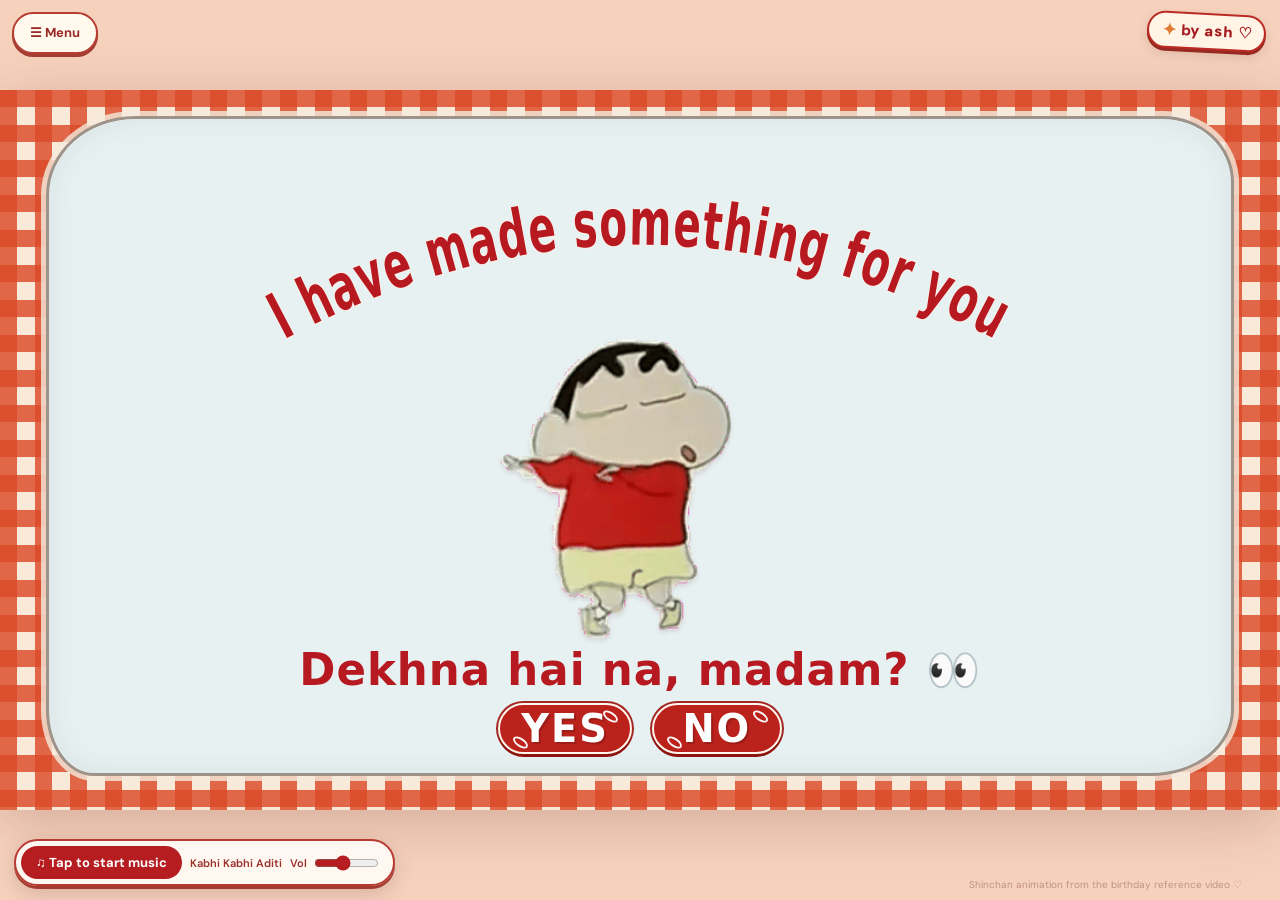
==== index.html @ bd32a4b4 "Make birthday wishes casual and bestie-focused; publish new utilities" ====
<!doctype html>
<html lang="en">
<head>
  <meta charset="utf-8" />
  <meta name="viewport" content="width=device-width, initial-scale=1" />
  <meta name="trishi-build" content="2026-11-26-v8-normal-bestie" />
  <meta name="theme-color" content="#c93d24" />
  <meta name="description" content="A tiny, very dramatic birthday surprise for Trishi!" />
  <title>For Trishi 💌 | A Birthday Surprise</title>
  <link rel="preconnect" href="https://fonts.googleapis.com">
  <link rel="preconnect" href="https://fonts.gstatic.com" crossorigin>
  <link href="https://fonts.googleapis.com/css2?family=Chewy&family=Caveat:wght@500;600;700&family=DM+Sans:wght@400;500;600;700&family=Great+Vibes&family=Playfair+Display:wght@400;500;600&display=swap" rel="stylesheet" />
  <link rel="stylesheet" href="style.css?v=8" />
  <script src="script.js?v=8" defer></script>
</head>
<body data-scene="welcome">

  <nav class="quick-nav" aria-label="Quick navigation">
    <button type="button" id="nav-toggle" aria-expanded="false" aria-controls="nav-options">☰ Menu</button>
    <div class="nav-options" id="nav-options" hidden>
      <button type="button" data-go="welcome">Start</button>
      <button type="button" data-go="gifts">Gifts</button>
      <button type="button" data-go="memories">Photos</button>
      <button type="button" data-go="letter">Note</button>
      <button type="button" data-go="final">Final wish</button>
    </div>
  </nav>
  <main class="stage" id="stage">
    <!-- WELCOME (0) -->
    <section class="scene is-active" id="welcome" aria-label="Birthday surprise welcome">
      <div class="paper default-paper">
        <svg class="arc-text welcome-arc" viewBox="0 0 1000 230" aria-label="I have made something for you" role="img">
          <defs><path id="welcome-path" d="M 92 203 Q 500 -38 908 203" /></defs>
          <text><textPath href="#welcome-path" startOffset="50%" text-anchor="middle" textLength="770" lengthAdjust="spacingAndGlyphs">I have made something for you</textPath></text>
        </svg>
        <img referrerpolicy="no-referrer" loading="eager" decoding="async" src="assets/shinchan_intro.gif" class="character intro-char" alt="Shinchan doing a silly dance" draggable="false" />
        <div class="bottom-question">
          <h2>Dekhna hai na, madam? 👀</h2>
          <div class="button-row"><button type="button" class="comic-button" data-go="excited">YES</button><button type="button" class="comic-button" data-go="angry">NO</button></div>
        </div>
      </div>
    </section>

    <!-- NO PAGE (1) -->
    <section class="scene" id="angry" aria-label="Silly wrong answer" hidden>
      <div class="paper default-paper">
        <svg class="arc-text angry-arc" viewBox="0 0 1000 220" aria-label="HOW DARE YOU!?" role="img">
          <defs><path id="angry-path" d="M 230 185 Q 500 -45 770 185" /></defs>
          <text><textPath href="#angry-path" startOffset="50%" text-anchor="middle" textLength="660" lengthAdjust="spacingAndGlyphs">HOW DARE YOU!?</textPath></text>
        </svg>
        <img referrerpolicy="no-referrer" loading="eager" decoding="async" src="assets/shinchan_angry.gif" class="character angry-char" alt="Shinchan reacting dramatically" draggable="false" />
        <div class="single-button"><button type="button" class="comic-button" data-go="welcome">TRY AGAIN</button></div>
      </div>
    </section>

    <!-- EXCITED PAGE (2) -->
    <section class="scene" id="excited" aria-label="Are you excited" hidden>
      <div class="paper default-paper">
        <svg class="arc-text excited-arc" viewBox="0 0 1000 220" aria-label="Are you really excited?" role="img">
          <defs><path id="excited-path" d="M 130 200 Q 500 -45 870 200" /></defs>
          <text><textPath href="#excited-path" startOffset="50%" text-anchor="middle" textLength="760" lengthAdjust="spacingAndGlyphs">Are you really excited?</textPath></text>
        </svg>
        <img referrerpolicy="no-referrer" loading="eager" decoding="async" src="assets/shinchan_excited.gif?v=4" class="character excited-char" alt="Shinchan looking up hopefully" draggable="false" />
        <div class="single-button double"><button type="button" class="comic-button" data-go="gifts">YES</button><button type="button" class="comic-button" data-go="gifts">YES</button></div>
      </div>
    </section>

    <!-- GIFTS HOME (3) -->
    <section class="scene" id="gifts" aria-label="Three birthday gifts" hidden>
      <div class="paper default-paper">
        <svg class="arc-text gift-arc" viewBox="0 0 1000 190" aria-label="Each gift has something for you" role="img">
          <defs><path id="gift-path" d="M 38 163 Q 500 -10 962 163" /></defs>
          <text><textPath href="#gift-path" startOffset="50%" text-anchor="middle" textLength="850" lengthAdjust="spacingAndGlyphs">Each gift has something for you.</textPath></text>
        </svg>
        <div class="gift-row">
          <button type="button" class="gift" data-go="birthday" aria-label="Open gift one, birthday card"><img src="assets/gift1.png" alt="Pink gift box with red bow"/><span class="gift-label">gift 1</span></button>
          <button type="button" class="gift" data-go="memories" aria-label="Open gift two, memories"><img src="assets/gift2.png" alt="Pink gift box with red bow"/><span class="gift-label">gift 2</span></button>
          <button type="button" class="gift" data-go="letter" aria-label="Open gift three, letter"><img src="assets/gift3.png" alt="Pink gift box with red bow"/><span class="gift-label">gift 3</span></button>
        </div>
        <div class="gift-caption">CHOOSE A GIFT</div>
        <button type="button" class="next-arrow gift-next" data-go="final" aria-label="See final wish">❯</button>
      </div>
    </section>

    <!-- GIFT ONE: GREETING CARD (4) -->
    <section class="scene accent-scene" id="birthday" aria-label="Personal birthday card" hidden>
      <div class="accent-corner"></div>
      <div class="paper accent-paper birthday-paper">
        <div class="birthday-content">
          <div class="birthday-copy">
            <div class="sparkle">✦ ✧</div>
            <p class="birthday-cap">HAPPY</p>
            <h1 class="birthday-script">Birthday</h1>
            <p class="birthday-wish">Happy birthday, Trishi! Wishing you good days, less stress and more things to look forward to. Cake ka photo bhejna. — Ash</p>
            <div class="ribbon" data-name>Trishi</div>
          </div>
          <div class="polaroid big-polaroid tilt-right"><div class="photo-fill"><img src="assets/birthday-photo.jpg" alt="Your birthday person's photo" onerror="this.style.display='none'"/><span>♡<small>TRISHI ♡</small></span></div><div class="polaroid-name">birthday girl ♡</div><i class="photo-clip" aria-hidden="true"></i></div>
          <img referrerpolicy="no-referrer" loading="eager" decoding="async" src="assets/shinchan_intro.gif" alt="" class="birthday-mini-char" />
        </div>
        <div class="shiny-stars" aria-hidden="true">✦</div>
        <button type="button" class="next-arrow card-next" data-go="cake" aria-label="Go to birthday cake">❯</button>
      </div>
    </section>

    <!-- GIFT ONE CONTINUED: CAKE (5) -->
    <section class="scene accent-scene" id="cake" aria-label="Make a birthday wish" hidden>
      <div class="accent-corner"></div>
      <div class="paper accent-paper cake-paper">
        <h1 class="cake-heading">MAKE A WISH</h1>
        <div class="scribble cake-left">cake ka<br/>share?</div>
        <div class="scribble cake-confetti" aria-hidden="true">❃ ∘ ∿ ⋆</div>
        <button type="button" class="cake-graphic" id="cake-click" aria-label="Blow out the birthday candles">
          <div class="candles" aria-hidden="true">
            <i class="candle"><b class="flame"></b></i><i class="candle"><b class="flame"></b></i><i class="candle"><b class="flame"></b></i><i class="candle"><b class="flame"></b></i><i class="candle"><b class="flame"></b></i><i class="candle"><b class="flame"></b></i><i class="candle"><b class="flame"></b></i>
          </div>
          <div class="tier top-tier"><div class="icing"></div><div class="cake-dots">• &nbsp; · &nbsp; • &nbsp; ·</div></div>
          <div class="tier bottom-tier"><div class="icing"></div><div class="cake-dots">· &nbsp; • &nbsp; · &nbsp; • &nbsp; ·</div></div>
        </button>
        <div class="balloons" aria-hidden="true"><span>♥</span><span>♥</span></div>
        <img referrerpolicy="no-referrer" loading="eager" decoding="async" class="cake-shinchan" src="assets/shinchan_excited.gif?v=4" alt="" />
        <div class="cake-tip" id="cake-tip">CLICK ME ♡</div>
        <p class="wish-status" id="wish-status" aria-live="polite">Cake pe tap karke wish maang, jaldi jaldi! 🎂</p>
        <button type="button" class="nav-back" data-go="gifts">‹ BACK TO GIFTS</button>
      </div>
    </section>

    <!-- GIFT TWO: MEMORIES (6) -->
    <section class="scene memories-scene" id="memories" aria-label="Birthday memories gallery" hidden>
      <div class="memories-paper">
        <h1 class="memories-title" aria-label="Memories"><span>m</span><span>E</span><span>m</span><span>O</span><span>r</span><span>i</span><span>E</span><span>S</span></h1>
        <p class="memory-hint">Tap a photo to enlarge</p><div class="memory-string" aria-hidden="true"></div>
        <div class="memory-gallery">
          <div class="memory-card m1"><i class="peg"></i><div class="memory-photo p1"><img src="assets/memory1.jpg" onerror="this.style.display='none'" alt="Your memory photo 1"/><span>our first<br/>memory ♡</span></div><small>the beginning ✿</small></div>
          <div class="memory-card m2"><i class="peg"></i><div class="memory-photo p2"><img src="assets/memory2.jpg" onerror="this.style.display='none'" alt="Your memory photo 2"/><span>bestie<br/>energy ✨</span></div><small>always laughing</small></div>
          <div class="memory-card m3"><i class="peg"></i><div class="memory-photo p3"><img src="assets/memory3.jpg" onerror="this.style.display='none'" alt="Your memory photo 3"/><span>iconic<br/>moments ⭐</span></div><small>our silly era</small></div>
          <div class="memory-card m4"><i class="peg"></i><div class="memory-photo p4"><img src="assets/memory5.jpg" onerror="this.style.display='none'" alt="Your memory photo 4"/><span>favourite<br/>days 💗</span></div><small>more of these!</small></div>
          <div class="memory-card m5"><i class="peg"></i><div class="memory-photo p5"><img src="assets/memory6.jpg" onerror="this.style.display='none'" alt="Your memory photo 5"/><span>love this<br/>memory ♡</span></div><small>forever-ish</small></div>
        </div>
        <div class="memory-pager" aria-label="Memories photo pages"><button type="button" id="mem-prev" aria-label="Previous memories">‹</button><span id="mem-page" aria-live="polite">1 / 2</span><button type="button" id="mem-next" aria-label="More memories">›</button><button type="button" id="mem-random" aria-label="View a random memory" title="Random memory">Random</button></div>
        <div class="ribbon-bow bow-left" aria-hidden="true">✻</div><div class="ribbon-bow bow-right" aria-hidden="true">✻</div>
        <button type="button" class="memory-back nav-back" data-go="gifts">‹ BACK TO GIFTS</button>
      </div>
    </section>

    <!-- GIFT THREE: LETTER (7) -->
    <section class="scene letter-scene" id="letter" aria-label="A special birthday letter" hidden>
      <div class="letter-sheet">
        <div class="letter-binding" aria-hidden="true"></div>
        <h1 class="letter-script">A note from Ash</h1>
        <p class="scroll-nudge">Haan, letter thoda lamba hai. Scroll ↓</p><div class="letter-progress" id="letter-progress" role="progressbar" aria-label="Letter reading progress" aria-valuemin="0" aria-valuemax="100" aria-valuenow="0"><span id="letter-progress-fill"></span></div><button type="button" class="copy-letter" id="copy-letter">Copy note</button>
        <div class="heart-stamp" aria-hidden="true">❤</div>
        <div class="letter-scroll">
          <h2>Dear Trishi (chudail Yeon),</h2>
          <div class="letter-body" id="personal-letter">
            <p>Happy birthday, Trishi! Haan, chudail Yeon bhi chalega. Socha simple message bhej dun, but phir idea aaya ki website bana dete hain. Ab bana hi di hai, toh thoda appreciation toh banta hai.</p>
            <p>First of all, I hope tera birthday achha jaaye. Good food, achhe log, favourite music, aur aaram se din enjoy kar. Kuch extraordinary karna zaroori nahi. Jo tujhe accha lage, wahi kar.</p>
            <p>Purani photos select karte waqt ek baat notice hui: bachpan mein kitni seedhi lag rahi thi. Ab personality mein updates kaafi aa gaye hain. Yeon version 2.0 has entered the chat.</p>
            <p>Har photo alag phase ki hai. Kahi school uniform, kahi serious expression, kahi proper attitude. Kuch photos dekhke hasi aayi, aur kuch dekhke bas laga ki time kitni jaldi nikal gaya.</p>
            <p>Waise ek ordinary birthday wish ke liye HTML, CSS aur JavaScript use karna thoda extra hai. Mujhe pata hai. But ye fun project bhi tha aur tere liye kuch different karna tha. Ab bugs pakad kar meri class mat lena.</p>
            <p>Apni dosti ki funny baat ye hai ki kabhi kisi normal topic pe shuru hoti hai aur do minute mein pata nahi kahan pahunch jaati hai. Sometimes random jokes, sometimes actual discussions, sometimes complete nonsense.</p>
            <p>Best part? Har baar perfect conversation karne ki zaroorat nahi. Memes bhej do, kuch ajeeb sa observation share kar do, ya bas thodi bakbak. Dosti mein ye sab normal hona chahiye.</p>
            <p>Haan tu kabhi kabhi annoying ho sakti hai. Official review hai ye. But tu funny bhi hai, direct bhi, aur achhi friend bhi. Bas birthday ke naam pe ego ko zyada mat badha lena.</p>
            <p>Seriously though, I hope iss year jo bhi plans hain tere, unmein progress mile. Ho sakta hai sab kuch exactly plan ke according na chale, but I hope tu achhi opportunities pakde aur apna pace maintain kare.</p>
            <p>Achhe log milen, interesting experiences hon, aur aise moments bhi aayen jahan bina kisi pressure ke just enjoy kar sake. Boring days bhi life ka part hain, unmein kuch galat nahi.</p>
            <p>Kabhi things hectic ho jaayein toh break lena. Humesha sab kuch sorted rakhna possible nahi hota. Jo important hai uske liye time nikaal, aur baaki sab mein thoda chill.</p>
            <p>Ab roast section. Ye letter itna lamba ho gaya hai ki mujhe khud samajh nahi aa raha ye birthday wish hai ya college assignment. Agar end tak pahunch gayi toh congratulations, patience level unlocked.</p>
            <p>Shinchan ne bhi kaafi mehnat ki hai. Banda har screen pe reactions de raha hai. Usko imaginary cake ka ek slice milna chahiye. Website ke team members ki respect karo.</p>
            <p>Three gifts rakhe hain: birthday card, photos, aur ye letter. Koi dramatic confession ya filmy twist nahi. Bas ek bestie ka thoda over-engineered birthday surprise.</p>
            <p>Toh happy birthday again. I hope this year better ho, and you get more reasons to laugh. Apne plans enjoy kar, achha cake kha, aur gallery ke photos pe complain mat karna.</p>
            <p>Aur haan, is website ko rate karna. Agar sirf 'nice' bolke chali gayi toh main samajh jaungi ki tujhe coding effort ka appreciation course karna padega. — Ash</p>
            <p class="closing-joke">bass bakwas lika hai kuch bhi lik diya.</p>
          </div>
        </div>
        <img referrerpolicy="no-referrer" loading="eager" decoding="async" class="letter-shinchan" src="assets/shinchan_intro.gif" alt="" />
        <button type="button" class="next-arrow letter-next" data-go="gifts" aria-label="Back to the presents">❯</button>
      </div>
    </section>

    <!-- FINAL PAGE (8) -->
    <section class="scene accent-scene" id="final" aria-label="Final birthday wish" hidden>
      <div class="accent-corner"></div>
      <div class="paper accent-paper final-paper">
        <div class="final-message">Happy birthday, Trishi!<br>More good days, less stress,<br>aur achhi memories.<br><span class="final-signoff">— Ash</span></div>
        <img referrerpolicy="no-referrer" loading="eager" decoding="async" src="assets/shinchan_angry.gif" alt="Shinchan celebrating" class="final-shinchan" />
        <button type="button" class="replay-link" data-go="welcome">↻ SEE IT AGAIN</button>
      </div>
    </section>

  </main>
  <div class="gif-credit" aria-hidden="true">Shinchan animation from the birthday reference video ♡</div>
  <div class="confetti-container" id="confetti" aria-hidden="true"></div>
  <p class="rotate-tip" id="rotate-tip">↻ Rotate your phone for the closest look to the video.</p>


  <div id="memory-zoom" class="memory-zoom" role="dialog" aria-modal="true" aria-label="Enlarged memory photo" hidden>
    <button type="button" id="zoom-close" class="zoom-close" aria-label="Close photo">×</button>
    <button type="button" id="zoom-prev" class="zoom-arrow" aria-label="Previous photo">‹</button>
    <figure class="zoom-figure"><img id="zoom-image" src="" alt="Memory photo" /><figcaption id="zoom-caption"></figcaption></figure>
    <button type="button" id="zoom-next" class="zoom-arrow" aria-label="Next photo">›</button>
  </div>
  <div class="song-player" role="group" aria-label="Birthday background music">
    <button type="button" id="music-button" aria-label="Play birthday song" aria-pressed="false">♫ <span id="music-label">Play song</span></button>
    <span class="song-player-tip">Kabhi Kabhi Aditi</span><label class="volume-wrap" for="volume-slider">Vol <input type="range" id="volume-slider" min="0" max="100" value="44" aria-label="Music volume"></label>
  </div>
  <audio id="birthday-audio" autoplay loop preload="auto"><source src="Lyrical_Kabhi_Kabhi_Aditi_Zindagi_Jaane_Tu_Ya_Jaane_Na_A_R_Ra.m4a" type="audio/mp4"></audio>
<div class="ash-signature" role="note" aria-label="Made by Ash"><span class="ash-signature-star">✦</span> by <strong>ash</strong> ♡</div>
</body>
</html>
---- style.css ----
:root{
 --red:#b61920;--red-dark:#751015;--tomato:#de4c22;--cream:#eef5f5;
 --paper:#e8f1f2;--peach:#fcf3e9;--gingham:#df6844;--ink:#583d33;
 --comic:'Chewy','Trebuchet MS',system-ui,sans-serif;
 --body:'DM Sans',Arial,sans-serif;
}
*{box-sizing:border-box}html{height:100%}body{margin:0;min-height:100%;background:#f6d2bd;font-family:var(--body);color:var(--red-dark);display:flex;align-items:center;justify-content:center;overflow-x:hidden}button{font:inherit;cursor:pointer;-webkit-tap-highlight-color:transparent}button:focus-visible{outline:4px solid #f1ac17;outline-offset:4px}
.stage{width:min(1300px,100vw,177.77vh);height:min(731px,100vh,56.25vw);min-height:280px;position:relative;overflow:hidden;background:#f5eee4;box-shadow:0 12px 55px rgba(77,15,11,.2)}
.scene{position:absolute;inset:0;display:none;overflow:hidden;background-color:#f9e9d8;background-image:linear-gradient(90deg,rgba(219,74,40,.82) 50%,transparent 50%),linear-gradient(rgba(219,74,40,.82) 50%,transparent 50%);background-size:35px 35px;opacity:0}
.scene.is-active{display:block;opacity:1;animation:page-reveal .42s ease-out both}.scene[hidden]{display:none!important}
.paper{position:absolute;background:var(--paper);border:3px solid #9e938a;box-shadow:0 0 0 5px rgba(244,236,222,.8);inset:3.6% 3.6% 4.7%;border-radius:7.5% 6% 7% 4% / 12% 10% 10% 10%;overflow:hidden}
.default-paper:before{content:"";position:absolute;inset:0;border-radius:inherit;box-shadow:inset 0 0 30px rgba(70,70,60,.08);pointer-events:none}
.arc-text{position:absolute;left:6%;width:88%;height:34%;overflow:visible;z-index:2}.arc-text text{font-family:var(--comic);font-size:67px;letter-spacing:2px;fill:var(--red);stroke:#fff1e7;stroke-width:2px;paint-order:stroke fill}
.welcome-arc{top:7%;}.angry-arc{top:7%}.angry-arc text{font-size:91px}.excited-arc{top:7%}.excited-arc text{font-size:75px}.gift-arc{top:7%}.gift-arc text{font-size:60px}
.character{position:absolute;object-fit:contain;user-select:none;pointer-events:none;transform-origin:50% 70%;filter:drop-shadow(0 2px 0 rgba(50,20,10,.11))}.intro-char{height:50%;max-width:34%;left:50%;top:33%;transform:translateX(-50%);animation:intro-dance 1.7s ease-in-out infinite}.angry-char{height:51%;left:50%;top:32%;transform:translateX(-50%);animation:angry-jump .75s ease-in-out infinite}.excited-char{height:55%;left:50%;top:30%;transform:translateX(-50%);animation:excited-nod 1.8s ease-in-out infinite}
.bottom-question{position:absolute;left:0;width:100%;bottom:2.9%;text-align:center;z-index:3}.bottom-question h2{font:clamp(20px,3.4vw,53px)/1 var(--comic);letter-spacing:1px;color:var(--red);margin:0 0 10px}.button-row,.single-button{display:flex;align-items:center;justify-content:center;gap:20px}.single-button{position:absolute;bottom:5%;left:0;width:100%;z-index:3}.comic-button{position:relative;border:2px solid #fff7ed;border-radius:50px;background:#ba221b;box-shadow:0 3px 0 #8d130f,0 0 0 2px #a32824;color:white;min-width:130px;padding:5px 21px 4px;font:clamp(22px,3vw,47px)/1 var(--comic);letter-spacing:2px;text-shadow:2px 2px rgba(105,19,20,.35);transition:transform .16s,filter .16s}.comic-button:before,.comic-button:after{content:"";position:absolute;width:13px;height:5px;border:2px solid white;border-radius:60%;transform:rotate(34deg);opacity:.95}.comic-button:before{top:7px;right:11px}.comic-button:after{bottom:5px;left:12px}.comic-button:hover{transform:translateY(-5px) rotate(-2deg);filter:brightness(1.07)}.comic-button:active{transform:scale(.97)}
.gift-row{display:flex;justify-content:center;align-items:center;gap:3%;position:absolute;top:33%;left:7%;width:86%;height:48%}.gift{background:transparent;border:0;position:relative;padding:0;width:28%;height:100%;display:flex;align-items:center;justify-content:center;transition:transform .22s;animation:gift-enter .7s both}.gift:nth-child(2){animation-delay:.15s}.gift:nth-child(3){animation-delay:.3s}.gift img{width:100%;height:95%;object-fit:contain;filter:drop-shadow(0 12px 8px rgba(70,20,20,.1))}.gift:hover{transform:translateY(-19px) rotate(-4deg) scale(1.08)}.gift:active{transform:scale(.93)}.gift-label{position:absolute;bottom:2px;background:rgba(255,255,255,.85);color:var(--red);border-radius:50px;font-size:13px;letter-spacing:1px;padding:3px 9px;opacity:0;transition:opacity .2s}.gift:hover .gift-label,.gift:focus-visible .gift-label{opacity:1}.gift-caption{position:absolute;left:6%;bottom:4%;font:clamp(25px,4.5vw,73px)/1.1 var(--comic);letter-spacing:1px;color:var(--red);text-transform:uppercase}.next-arrow{border:0;background:transparent;font:clamp(32px,5vw,85px)/1 var(--comic);color:var(--red-dark);position:absolute;transition:transform .2s,color .2s;z-index:9}.next-arrow:hover{transform:translateX(8px);color:var(--tomato)}.gift-next{right:2%;top:48%}
.accent-scene{background-color:#f7ebdf}.accent-corner{position:absolute;background:var(--tomato);top:-5%;left:-3%;width:31%;height:52%;border-bottom-right-radius:60%;z-index:1;box-shadow:7px 7px 0 #f6ede1,10px 10px 0 #b95e43}.accent-paper{inset:2.7% 3.7% 5%;border:2px solid #9e9d93;border-radius:8% 5% 8% 5%/14% 9% 12% 10%;background:#e9f1f1}.birthday-content{position:absolute;inset:0;display:flex;align-items:center;padding:6% 5% 5%;gap:3%}.birthday-copy{width:56%;align-self:center;padding-left:4%;position:relative;z-index:2}.birthday-cap{font-family:'Playfair Display',Georgia,serif;font-size:clamp(23px,3.3vw,49px);letter-spacing:-1px;color:#853b22;margin:0}.birthday-script{font:clamp(55px,7vw,118px)/.88 'Great Vibes','Caveat',cursive;color:#a13721;margin:0 0 20px}.birthday-wish{font-size:clamp(13px,1.55vw,24px);line-height:1.25;color:#6b6259;max-width:480px;margin:8px 0}.sparkle{position:absolute;color:#a43422;font-size:30px;left:29%;top:-15%}.ribbon{display:inline-block;background:#ad271a;color:#fff7e9;padding:6px 35px;min-width:190px;text-align:center;font:clamp(18px,2vw,30px)/1 'Playfair Display',serif;margin-top:22px;position:relative}.ribbon:before,.ribbon:after{content:"";position:absolute;top:8px;border:16px solid #a2291d;z-index:-1}.ribbon:before{right:90%;border-left-color:transparent}.ribbon:after{left:90%;border-right-color:transparent}
.polaroid{background:#a32619;padding:10px 10px 45px;box-shadow:0 9px 16px rgba(40,30,20,.27);border:2px solid #a13c29;position:relative}.big-polaroid{width:32%;height:69%;margin-left:auto;margin-right:2%;align-self:center}.photo-fill{height:100%;display:grid;place-items:center;overflow:hidden;background:linear-gradient(135deg,#db9e90,#eecc9f 56%,#e9a9a1);position:relative;border:3px solid #8f3829}.photo-fill:before{content:"";width:85%;height:90%;position:absolute;border:2px dashed rgba(255,255,255,.55);border-radius:50%;transform:rotate(-15deg)}.photo-fill img,.memory-photo img{position:absolute;inset:0;width:100%;height:100%;object-fit:cover;z-index:2}.photo-fill span{font:clamp(60px,8vw,130px)/1 'Caveat',cursive;color:#f9f0e5;text-align:center}.photo-fill small{display:block;font:10px var(--body);letter-spacing:1px;color:#fff}.polaroid-name{text-align:center;color:#f9ded2;font:19px 'Caveat',cursive}.tilt-right{transform:rotate(4deg)}.photo-clip{width:21px;height:57px;border:4px solid #ddd1b7;border-radius:11px;position:absolute;right:10px;top:-19px;transform:rotate(15deg)}.birthday-mini-char{position:absolute;width:13%;right:1%;bottom:3%;transform:rotate(-8deg)}.shiny-stars{position:absolute;bottom:3%;left:3%;color:var(--tomato);font-size:78px;animation:sparkle 2s infinite}.card-next{right:2%;bottom:4%;font-size:52px}
.cake-paper{background:#e8f0f1}.cake-heading{position:absolute;left:0;top:5%;width:100%;margin:0;text-align:center;font:clamp(35px,6vw,91px)/1.05 var(--comic);letter-spacing:2px;color:var(--red);transform:rotate(-3deg)}.cake-graphic{background:transparent;border:0;position:absolute;bottom:-16%;left:50%;transform:translateX(-50%);width:53%;height:80%;padding:0;display:flex;align-items:center;flex-direction:column;justify-content:flex-end;filter:drop-shadow(0 9px 1px rgba(130,53,27,.1))}.tier{position:relative;display:flex;flex-direction:column;justify-content:flex-start;border:4px solid #9b5c28;border-bottom:0;background:repeating-linear-gradient(90deg,#c34e30 0 16px,#edb877 18px 54px,#c34e30 57px 60px);border-radius:23px 23px 12px 12px}.top-tier{width:58%;height:30%;z-index:2;margin-bottom:-2px}.bottom-tier{width:91%;height:38%;z-index:1}.icing{position:absolute;top:-3%;left:0;width:100%;height:70%;background:#f7e8ce;border-radius:29px 29px 30% 30%/20% 20% 90% 85%;box-shadow:0 4px 0 #9a5324,inset 0 -7px 0 #eee0c8}.icing:after{content:"";position:absolute;left:4%;right:5%;bottom:-18%;height:45%;background:radial-gradient(ellipse at 50% 0,#f7e8ce 67%,transparent 68%);background-size:50px 100%;filter:drop-shadow(0 3px 0 #a04b25)}.cake-dots{position:absolute;top:52%;width:100%;text-align:center;color:#a74d1d;font:31px 'Chewy';z-index:2}.candles{position:absolute;bottom:67%;height:30%;width:60%;display:flex;align-items:end;justify-content:space-evenly;z-index:4}.candle{position:relative;display:block;height:74%;width:6%;max-width:22px;min-width:9px;background:repeating-linear-gradient(90deg,#a51b28 0 36%,#d84e39 36% 65%,#ad2130 65% 100%);border:1px solid #7f2e25;border-radius:3px}.flame{position:absolute;left:50%;bottom:99%;transform:translateX(-50%);width:12px;height:22px;border-radius:80% 20% 65% 35%;background:#ffc537;box-shadow:0 0 11px #f9b928;animation:flame 0.6s ease-in-out infinite alternate}.candle:nth-child(2n) .flame{animation-delay:.19s}.cake-graphic.blown .flame{opacity:0;animation:none;transition:opacity .45s}.cake-graphic.blown .candle{animation:candle-wobble .55s}.cake-graphic:hover:not(.blown){filter:drop-shadow(0 0 13px #e6b45d)}.scribble{position:absolute;font-family:'Caveat',cursive;color:#a74c4a;transform:rotate(-24deg);z-index:3}.cake-left{top:54%;left:8%;font-size:clamp(18px,2.9vw,46px);line-height:.8;text-align:center}.cake-confetti{left:4%;bottom:10%;font-size:clamp(24px,4vw,60px);color:#e19b91}.balloons{position:absolute;right:8%;top:51%;transform:rotate(-13deg);display:flex;gap:0;z-index:3}.balloons span{font-size:clamp(36px,5vw,76px);color:#d4719d;text-shadow:2px 3px #5d879d;position:relative}.balloons span:first-child{color:#6db7d7;margin-right:-9px;margin-top:10px}.balloons:after{content:"";position:absolute;left:55%;top:80%;width:2px;height:94px;background:#676767;transform:rotate(7deg)}.cake-shinchan{position:absolute;right:0;bottom:4%;width:14%;filter:drop-shadow(0 2px #a1472c)}.cake-tip{position:absolute;right:1.3%;top:42%;background:#efd6cf;border:2px solid #c69d94;border-radius:50%;height:70px;width:70px;display:grid;place-items:center;text-align:center;font:14px var(--comic);color:#5e4648}.wish-status{position:absolute;left:30%;bottom:3%;width:50%;margin:0;text-align:center;font:clamp(13px,1.5vw,23px) 'Caveat',cursive;color:var(--red);z-index:6}.nav-back{position:absolute;left:2%;bottom:2%;border:0;background:rgba(255,255,255,.7);padding:8px 12px;border-radius:15px;color:var(--red);font:clamp(11px,1.3vw,18px) var(--comic);z-index:10;transition:transform .2s}.nav-back:hover{transform:translateX(-4px)}
.memories-scene{background:#f5efe8}.memories-paper{position:absolute;inset:0;background:radial-gradient(#e1b8a5 0.8px,transparent 1px) 0 0/9px 9px,#efe7d9;overflow:hidden}.memories-paper:before{content:"";position:absolute;inset:0;opacity:.35;background-image:linear-gradient(90deg,transparent 96%,#fff 100%);background-size:3px 3px}.memories-title{position:relative;display:flex;align-items:center;justify-content:center;gap:.5vw;margin:4.5% auto 0;font:clamp(25px,4vw,74px)/1 var(--comic);letter-spacing:2px;z-index:4}.memories-title span{display:inline-block;color:#8c1f22;background:#f9efe8;padding:1px 8px;box-shadow:2px 2px 0 #cbada8;transform:rotate(-4deg)}.memories-title span:nth-child(2n){background:#bc3039;color:#f5e6cf;transform:rotate(5deg)}.memories-title span:nth-child(3n){background:#e8bdc0;transform:rotate(-7deg)}.memory-string{position:absolute;top:31%;left:-5%;width:110%;height:22%;border-bottom:4px solid #9a493a;border-radius:0 0 50% 40%;transform:rotate(1deg)}.memory-gallery{position:absolute;left:5%;top:34%;width:90%;height:58%;display:flex;gap:1.5%;justify-content:space-between;align-items:flex-start}.memory-card{width:18%;max-height:96%;background:#fff8ee;padding:8px 8px 15px;box-shadow:3px 6px 9px #54392f55;position:relative;transform-origin:center top;animation:photo-swing 3.5s ease-in-out infinite alternate;transform:rotate(-4deg)}.memory-card:nth-child(2){margin-top:3%;animation-delay:.4s;transform:rotate(5deg)}.memory-card:nth-child(3){margin-top:1.4%;animation-delay:.9s}.memory-card:nth-child(4){margin-top:3.7%;animation-delay:1.7s;transform:rotate(4deg)}.memory-card:nth-child(5){margin-top:1%;animation-delay:2.5s}.memory-photo{width:100%;height:clamp(70px,19vw,230px);position:relative;display:grid;place-items:center;text-align:center;overflow:hidden;background:linear-gradient(130deg,#d0c0a5,#d5afb5)}.memory-photo span{color:#fbfaf6;font:clamp(16px,2.3vw,33px)/.99 'Caveat',cursive;text-shadow:0 1px 2px #593831}.p2{background:linear-gradient(135deg,#b38b7a,#dfbca0)}.p3{background:linear-gradient(135deg,#8d9eaf,#ddc3c7)}.p4{background:linear-gradient(135deg,#cb9b93,#a0a5a1)}.p5{background:linear-gradient(135deg,#a58db0,#e1c09b)}.memory-card small{display:block;margin-top:6px;text-align:center;font:clamp(10px,1.35vw,22px) 'Caveat',cursive;color:#a45451}.peg{position:absolute;top:-30px;left:46%;width:16px;height:45px;background:#dcc48a;box-shadow:2px 2px 2px #675e4655;z-index:2;transform:rotate(3deg)}.peg:before{content:"";position:absolute;left:7px;top:3px;bottom:4px;width:2px;background:#b0a071}.ribbon-bow{position:absolute;color:#b82828;font-size:85px;bottom:12%;z-index:4;filter:drop-shadow(3px 3px #771c1c66)}.bow-left{left:21%}.bow-right{right:21%;bottom:14%}.memory-back{bottom:1.6%;left:2%}
.letter-scene{background-color:#edeee9;background-image:linear-gradient(90deg,rgba(194,66,45,.82) 50%,transparent 50%),linear-gradient(rgba(194,66,45,.82) 50%,transparent 50%);background-size:36px 36px}.letter-sheet{position:absolute;inset:0 7% 0 0;background:linear-gradient(90deg,#f4f6f3 0 95%,#edeae3 96%);border-right:10px dotted #bdc4bf;overflow:hidden;padding:4% 8% 5% 9%}.letter-sheet:after{content:"";position:absolute;right:-25px;top:0;width:30px;height:100%;background:repeating-linear-gradient(to bottom,transparent 0 25px,#c1cac5 26px 34px,transparent 35px 63px)}.letter-script{font:clamp(31px,5vw,75px)/1.05 'Great Vibes','Caveat',cursive;color:#a55b5a;letter-spacing:1px;text-align:center;margin:0 0 5px}.heart-stamp{position:absolute;top:8%;right:20%;font-size:40px;color:#ba3638;transform:rotate(-25deg);filter:drop-shadow(3px 4px 2px #463e2d66)}.letter-scroll{position:relative;overflow:auto;max-height:78%;padding:0 4% 3% 0;scrollbar-width:thin;scrollbar-color:#c47a6c transparent;z-index:2}.letter-scroll h2{font:clamp(24px,2.4vw,37px) 'Playfair Display',Georgia,serif;color:#97352e;font-style:italic;margin:0 0 5px}.letter-body{color:#514748;font:clamp(13px,1.45vw,21px)/1.45 'DM Sans',Arial,sans-serif;letter-spacing:.15px}.letter-body p{margin:0 0 .8em}.letter-body .love-you{font:clamp(23px,2.8vw,38px) 'Caveat',cursive;color:#ae4659}.letter-shinchan{position:absolute;width:15%;right:0;bottom:0;transform:rotate(10deg);opacity:.96;z-index:1}.letter-next{right:2%;bottom:1%;font-size:53px}
.final-paper{display:flex;align-items:center;justify-content:center}.final-message{font:clamp(28px,5vw,77px)/1.25 var(--comic);letter-spacing:1px;color:var(--red);text-align:center;transform:rotate(-2deg);max-width:84%;animation:final-pop .65s both}.final-shinchan{position:absolute;width:15%;right:0;bottom:0;transform:rotate(-15deg);animation:peek 2s ease-in-out infinite}.replay-link{position:absolute;bottom:3%;left:4%;border:0;background:none;font:clamp(11px,1.4vw,18px) var(--comic);color:#9b5d59;letter-spacing:1px}.replay-link:hover{text-decoration:underline}
.confetti-container{position:fixed;inset:0;pointer-events:none;overflow:hidden;z-index:100}.confetti-dot{position:absolute;width:10px;height:17px;top:-20px;animation:confetti-fall var(--dur) linear forwards;left:var(--left);background:var(--color);transform:rotate(var(--angle))}.rotate-tip{display:none}
@keyframes page-reveal{from{opacity:.2;transform:scale(1.018)}to{opacity:1;transform:scale(1)}}@keyframes intro-dance{0%,100%{transform:translateX(-50%) translateY(0) rotate(-3deg)}50%{transform:translateX(-50%) translateY(-8px) rotate(4deg)}}@keyframes angry-jump{0%,100%{transform:translateX(-50%) translateY(4px) rotate(-5deg)}50%{transform:translateX(-50%) translateY(-15px) rotate(7deg)}}@keyframes excited-nod{0%,100%{transform:translateX(-50%) rotate(-3deg)}50%{transform:translateX(-50%) rotate(4deg)}}@keyframes gift-enter{from{opacity:0;transform:translateY(55px) scale(.6)}to{opacity:1;transform:translateY(0) scale(1)}}@keyframes flame{from{transform:translateX(-50%) rotate(10deg) scale(.92)}to{transform:translateX(-50%) rotate(-12deg) scale(1.12)}}@keyframes candle-wobble{50%{transform:rotate(9deg)}}@keyframes sparkle{50%{transform:scale(1.16) rotate(15deg)}}@keyframes photo-swing{0%{rotate:-4deg}100%{rotate:4deg}}@keyframes final-pop{from{opacity:0;transform:scale(.7) rotate(-3deg)}to{opacity:1;transform:scale(1) rotate(-2deg)}}@keyframes peek{50%{transform:rotate(-12deg) translateY(-9px)}}@keyframes confetti-fall{to{top:110%;transform:rotate(650deg) translateX(var(--drift));opacity:.6}}
@media(max-width:720px) and (orientation:portrait){body{display:block}.stage{width:100vw;height:100svh;max-height:none;min-height:560px;box-shadow:none}.scene{background-size:25px 25px}.paper{inset:3.5% 4.5% 4%;border-radius:40px;border-width:2px}.arc-text{left:0;width:100%;top:14%;height:27%}.arc-text text{font-size:58px}.welcome-arc,.angry-arc,.excited-arc,.gift-arc{top:13%}.gift-arc text{font-size:55px}.angry-arc text{font-size:85px}.intro-char{height:36%;max-width:65%;top:39%}.angry-char{height:34%;top:39%}.excited-char{height:35%;top:38%}.bottom-question{bottom:12%}.bottom-question h2{font-size:30px}.comic-button{font-size:30px;min-width:105px}.single-button{bottom:15%}.gift-row{top:36%;left:4%;width:92%;height:27%;gap:0}.gift{width:33%;height:100%}.gift-caption{bottom:25%;left:5%;width:90%;font-size:28px;text-align:center}.gift-next{top:auto;bottom:13%;right:9%;font-size:60px}.accent-paper{inset:3% 5% 4%}.birthday-content{display:flex;flex-direction:column;align-items:center;justify-content:center;gap:3%;padding:12% 4%}.birthday-copy{width:90%;align-self:auto;padding:0;text-align:center}.birthday-cap{font-size:25px}.birthday-script{font-size:72px}.birthday-wish{font-size:14px}.ribbon{margin-top:10px;font-size:20px}.big-polaroid{width:58%;height:30%;margin:0;align-self:auto}.photo-fill span{font-size:50px}.birthday-mini-char{width:22%;right:5%;bottom:5%}.shiny-stars{font-size:40px}.card-next{bottom:3%;font-size:40px}.cake-heading{top:17%;font-size:47px}.cake-graphic{width:85%;height:57%;bottom:12%}.cake-tip{top:35%;right:4%;width:53px;height:53px;font-size:10px}.cake-left{top:35%;left:5%;font-size:22px}.cake-confetti{bottom:18%;font-size:29px}.cake-shinchan{bottom:7%;width:27%}.balloons{right:7%;top:31%}.wish-status{left:20%;bottom:12%;width:70%;font-size:17px}.nav-back{font-size:13px}.memories-title{margin-top:15%;font-size:38px}.memories-title span{padding:1px 5px}.memory-string{top:31%}.memory-gallery{top:32%;left:6%;width:88%;height:58%;flex-wrap:wrap;justify-content:center;gap:2%}.memory-card{width:31%;height:45%;padding:5px 5px 10px}.memory-photo{height:65%}.memory-photo span{font-size:16px}.memory-card small{font-size:12px}.memory-card:nth-child(4),.memory-card:nth-child(5){margin-top:1%}.peg{top:-15px;height:24px;width:11px}.ribbon-bow{font-size:43px}.letter-sheet{inset:0 6% 0 0;padding:16% 7% 6% 8%}.letter-script{font-size:46px}.letter-scroll{max-height:76%;padding-right:7%}.letter-body{font-size:14px;line-height:1.5}.letter-scroll h2{font-size:26px}.letter-shinchan{width:30%;bottom:2%}.heart-stamp{top:14%;right:14%;font-size:25px}.letter-next{bottom:3%;right:6%;font-size:40px}.final-message{font-size:42px;max-width:89%;line-height:1.4}.final-shinchan{width:30%;bottom:7%}.replay-link{bottom:4%;left:7%;font-size:14px}.rotate-tip{position:fixed;bottom:8px;left:50%;transform:translateX(-50%);font:10px var(--body);color:#794c48;text-align:center;display:block;width:100%;opacity:.7;pointer-events:none}}
@media(prefers-reduced-motion:reduce){*,*:before,*:after{animation-duration:.001ms!important;transition-duration:.001ms!important;scroll-behavior:auto!important}}

/* More faithful, legible fallbacks if Google Fonts are unavailable */
.arc-text text{font-weight:900}
.bottom-question h2,.gift-caption,.cake-heading,.final-message,.comic-button{font-weight:900}
.birthday-script,.letter-script{font-family:'Great Vibes','Brush Script MT','URW Chancery L','Caveat',cursive}
@media(max-width:720px) and (orientation:portrait){
 .cake-heading{top:17%;left:30%;width:66%;font-size:31px;text-align:center}
 .cake-graphic{bottom:16%;height:51%}
 .wish-status{bottom:8%;left:27%;width:62%;font-size:15px}
 .welcome-arc{top:13%}
}

/* Shinchan characters are animated GIFs now: no fake floating, nodding or hopping of static PNGs. */
.intro-char,.angry-char,.excited-char,.final-shinchan{animation:none!important}
.intro-char,.angry-char,.excited-char{transform:translateX(-50%)!important}
.birthday-mini-char,.letter-shinchan,.final-shinchan{transform:none!important}
.character,.birthday-mini-char,.cake-shinchan,.letter-shinchan,.final-shinchan{filter:drop-shadow(0 3px 2px #603e3622);object-fit:contain}
.gif-credit{position:absolute;right:3%;bottom:1%;font-size:10px;opacity:.45;color:#81423c;text-decoration:none;z-index:8}
.gif-credit:hover{opacity:.95;text-decoration:underline}
.memory-pager{position:absolute;bottom:2%;left:50%;transform:translateX(-50%);z-index:7;display:flex;align-items:center;gap:10px;justify-content:center;background:#fffbf1cc;border:1px solid #ca978b;border-radius:25px;padding:5px 11px;font:clamp(10px,1.3vw,16px) var(--comic);color:#9a322a}
.memory-pager button{background:#a52b2f;color:white;border:none;border-radius:99px;min-width:34px;min-height:29px;font:20px var(--comic);line-height:1.1}
.memory-pager button:disabled{opacity:.36;cursor:not-allowed}
.memory-card.flip-photo .memory-photo{animation:photo-appear .32s ease both}
@keyframes photo-appear{from{opacity:.2;transform:scale(.88)}to{opacity:1;transform:scale(1)}}
@media(max-width:720px) and (orientation:portrait){.memory-pager{bottom:9%;font-size:12px}.memory-card{max-height:44%}.gif-credit{font-size:9px;bottom:.5%}}

/* All character movement comes from locally hosted ANIMATED GIFS, not CSS floating. */
.intro-char,.angry-char,.excited-char,.final-shinchan,.birthday-mini-char,.cake-shinchan,.letter-shinchan{animation:none!important}
.intro-char,.angry-char,.excited-char{transform:translateX(-50%)!important}
/* Portrait corrected at the source so the birthday-girl photo is upright. */
.birthday-paper .photo-fill img{object-fit:cover;object-position:center 43%;transform:none!important}
.birthday-paper .big-polaroid{transform:rotate(-4deg)}

/* An intentional, always-visible signature for Ash. */
.ash-signature{position:fixed;top:13px;right:14px;z-index:9999;display:flex;align-items:center;gap:5px;padding:8px 13px;background:#fff4e6;color:#a51c20;border:2px solid #bb2b24;border-radius:100px;box-shadow:0 3px 0 #962921,0 5px 12px rgba(50,20,10,.12);font:800 15px/1 'DM Sans',Arial,sans-serif;letter-spacing:.2px;transform:rotate(3deg);pointer-events:none}
.ash-signature strong{font-weight:900;letter-spacing:.8px}.ash-signature-star{color:#df7a35;font-size:17px}
@media(max-width:600px){.ash-signature{top:8px;right:8px;font-size:12px;padding:6px 9px}}

/* Local GIFs contain the full animation; never fake motion by moving a still PNG. */
.intro-char,.angry-char,.excited-char,.final-shinchan,.birthday-mini-char,.cake-shinchan,.letter-shinchan{animation:none!important}
.intro-char,.angry-char,.excited-char{transform:translateX(-50%)!important}

/* Long-form handwritten letter and scroll cue */
.scroll-nudge{position:relative;z-index:3;text-align:center;font:clamp(11px,1.2vw,15px) 'DM Sans',Arial,sans-serif;color:#ac534d;opacity:.78;margin:1px 0 9px;letter-spacing:.4px}
.letter-scroll{max-height:72%;overscroll-behavior:contain;scroll-behavior:smooth;scrollbar-color:#b76c5c #f6f4ed}
.letter-body{padding-bottom:15px}
.letter-body .closing-joke{font-family:'Caveat','DM Sans',cursive;font-size:clamp(18px,2.2vw,30px);font-weight:700;color:#a4312b;margin:15px 0 30px}
/* Persistent tap-to-play music; browser policies require a user gesture for sound */
.song-player{position:fixed;bottom:14px;left:14px;z-index:9998;display:flex;align-items:center;gap:8px;background:rgba(255,250,245,.94);border:2px solid #b73932;border-radius:100px;box-shadow:0 3px 0 #a43b32,0 8px 20px #5e262633;padding:5px 12px 5px 5px;max-width:calc(100vw - 25px)}
.song-player button{border:0;border-radius:100px;background:#b51d21;color:white;padding:8px 15px;font:700 13px 'DM Sans',sans-serif;cursor:pointer;white-space:nowrap}
.song-player button:hover{background:#932127}
.song-player button:focus-visible{outline:3px solid #f5ae4c;outline-offset:2px}
.song-player-tip{font:600 11px 'DM Sans',sans-serif;color:#9c302b;white-space:nowrap}
@media(max-width:720px) and (orientation:portrait){.song-player{bottom:36px;left:7px;padding:4px 8px 4px 4px;gap:5px}.song-player button{padding:8px 9px;font-size:11px}.song-player-tip{font-size:9px}.letter-scroll{max-height:68%}.scroll-nudge{font-size:11px}.gif-credit{display:none}}
@media(max-width:400px){.song-player-tip{display:none}}



/* Navigation fix: keep Back to Gifts away from the persistent bottom-left music player. */
#memories .memory-back,
#cake .nav-back {
  position: absolute;
  top: clamp(14px, 2.8vh, 30px);
  left: clamp(14px, 2.4vw, 34px);
  bottom: auto;
  z-index: 60;
  display: inline-flex;
  align-items: center;
  justify-content: center;
  min-height: 46px;
  min-width: 145px;
  padding: 10px 15px;
  border: 2px solid #ac352f;
  border-radius: 999px;
  background: #fff9ed;
  box-shadow: 3px 4px 0 #b64b40, 0 8px 16px #61332933;
  color: #9f2523;
  font: 800 clamp(12px, 1.25vw, 17px)/1.2 'DM Sans',Arial,sans-serif;
  letter-spacing: .1px;
  white-space: nowrap;
  cursor: pointer;
  touch-action: manipulation;
}
#memories .memory-back:hover,
#cake .nav-back:hover { transform: translateY(-2px); }
#memories .memory-back:focus-visible,
#cake .nav-back:focus-visible { outline: 3px solid #e9a13b; outline-offset: 4px; }
@media(max-width:720px) and (orientation:portrait){
  #memories .memory-back,
  #cake .nav-back {
    top: 14px;
    left: 12px;
    min-width: 130px;
    min-height: 44px;
    padding: 9px 13px;
    font-size: 12px;
  }
}


/* Memories pagination: never show the previous photos while the new set is loading. */
.memory-gallery.is-loading .memory-photo img,
.memory-gallery.is-loading .memory-card small{visibility:hidden!important}
.memory-gallery.is-loading::after{
  content:"Loading memories… ♡";
  position:absolute;
  inset:0;
  z-index:20;
  display:flex;
  align-items:center;
  justify-content:center;
  border-radius:16px;
  background:#efe7d9;
  color:#a73132;
  font:700 clamp(18px,2.4vw,32px)/1.2 'Caveat','DM Sans',sans-serif;
  text-align:center;
  pointer-events:none;
}


/* Birthday v7: bonus secret gift, cinematic reveal, photo zoom and letter progress */
.bonus-gift{
  position:absolute;left:50%;bottom:16%;transform:translateX(-50%);
  max-width:90%;border:2px dashed #b53b33;border-radius:999px;z-index:15;
  background:#fff7ed;color:#a52d28;padding:9px 18px;
  font:700 clamp(12px,1.25vw,17px)/1.2 'DM Sans',sans-serif;
  white-space:nowrap;box-shadow:0 4px 0 #bd8b80aa;animation:bonus-show 1s .5s both;
}
.bonus-gift:hover{background:#ffe8d7;transform:translateX(-50%) translateY(-3px)}
.bonus-gift:focus-visible{outline:3px solid #f0ae36;outline-offset:3px}
@keyframes bonus-show{from{opacity:0;translate:0 10px}to{opacity:1;translate:0 0}}
.secret-paper{display:flex;align-items:center;justify-content:center;flex-direction:column;gap:clamp(5px,1.5vh,16px);padding:7% 10%;overflow:hidden;text-align:center}
.secret-stamp{position:absolute;top:7%;left:50%;transform:translateX(-50%) rotate(-3deg);padding:8px 16px;border:2px solid #b44239;background:#fff8e9;color:#a72829;letter-spacing:.08em;font:800 clamp(10px,1.3vw,16px)/1.1 'DM Sans',sans-serif;white-space:nowrap}
.secret-envelope{font-size:clamp(45px,7vw,90px);line-height:1;animation:secret-bounce 2s ease-in-out infinite;filter:drop-shadow(0 8px 5px #803c3922)}
@keyframes secret-bounce{50%{transform:rotate(-5deg) scale(1.06)}}
.secret-heading{font:clamp(23px,4.5vw,60px)/1.1 'Chewy','Trebuchet MS',sans-serif;color:#b52228;margin:0}
.secret-intro{font:600 clamp(12px,1.7vw,21px)/1.4 'DM Sans',sans-serif;color:#8b3c38;max-width:590px;margin:0}
.secret-open{border:2px solid #9b2d29;background:#ba2228;color:white;border-radius:999px;padding:12px 24px;box-shadow:3px 4px 0 #742a28;font:800 clamp(12px,1.5vw,18px)/1.2 'DM Sans',sans-serif;cursor:pointer}
.secret-open:hover{transform:translateY(-2px)}
.secret-reveal{background:#fff5e7;border:2px solid #b74a3e;border-radius:18px;max-width:620px;width:100%;max-height:36%;overflow:auto;padding:15px 20px;box-shadow:5px 6px 0 #aa5e4a88}
.secret-reveal[hidden]{display:none!important}
.secret-reveal strong{font:800 clamp(13px,1.9vw,23px) 'DM Sans',sans-serif;color:#b51b21}
.secret-reveal p{font:500 clamp(12px,1.6vw,18px)/1.4 'DM Sans',sans-serif;color:#694d44;margin:10px 0}
.secret-reveal small{font:700 clamp(10px,1.4vw,15px)/1.3 'Caveat',cursive;color:#ad312f}
#secret .secret-back{top:auto;bottom:3%;left:3%;font-size:clamp(12px,1.3vw,17px);z-index:12}
.memory-hint{position:absolute;top:23%;left:0;right:0;margin:0;text-align:center;z-index:7;font:600 clamp(13px,1.55vw,19px) 'Caveat',cursive;color:#a9423f;pointer-events:none}
.memory-card{cursor:zoom-in}.memory-card:focus-visible{outline:3px solid #af3329;outline-offset:5px}
.memory-zoom[hidden]{display:none!important}
.memory-zoom{position:fixed;inset:0;z-index:12000;display:flex;align-items:center;justify-content:center;gap:clamp(4px,2vw,24px);background:rgba(40,19,22,.91);backdrop-filter:blur(8px);padding:clamp(14px,3vw,32px)}
.zoom-figure{margin:0;max-width:min(76vw,850px);min-width:0;max-height:90svh;display:flex;flex-direction:column;gap:10px;align-items:center;justify-content:center}
.zoom-figure img{max-width:100%;max-height:76svh;object-fit:contain;border:8px solid #fff9ed;box-shadow:0 12px 30px #130c0c99;transition:opacity .18s}
.zoom-figure figcaption{font:700 clamp(16px,2.5vw,26px) 'Caveat',cursive;color:#fff6ec;text-align:center}
.zoom-arrow,.zoom-close{border:2px solid #f4d9d0;border-radius:100px;background:#fff5ec;color:#a82b26;display:grid;place-items:center;font:900 33px/1 Arial,sans-serif;min-width:46px;min-height:46px;cursor:pointer}
.zoom-arrow:hover,.zoom-close:hover{background:#ffdacf}
.zoom-arrow:focus-visible,.zoom-close:focus-visible{outline:4px solid #f5aa42;outline-offset:3px}
.zoom-close{position:absolute;top:15px;right:18px;z-index:2}
.letter-progress{height:5px;width:min(300px,80%);margin:2px auto 8px;background:#e0c6be;border-radius:9px;overflow:hidden;position:relative;z-index:4}
.letter-progress span{display:block;background:#ba3638;height:100%;width:0;border-radius:9px;transition:width .15s}
@media(max-width:720px) and (orientation:portrait){
 .bonus-gift{bottom:17%;padding:8px 12px;font-size:11px;max-width:90%;white-space:normal;text-align:center}
 .memory-hint{top:25%;font-size:12px}
 .secret-paper{padding:17% 8% 13%;gap:12px}
 .secret-stamp{top:8%;font-size:10px}
 .secret-heading{font-size:clamp(23px,7vw,34px)}
 .secret-intro{font-size:13px}
 .secret-envelope{font-size:66px}
 .secret-reveal{max-height:34%;padding:13px 14px}
 #secret .secret-back{bottom:7%;left:5%;min-width:0;min-height:40px}
 .zoom-figure{max-width:74vw}
 .zoom-arrow{min-width:37px;min-height:44px;font-size:26px}
 .zoom-close{top:14px;right:14px}
}
@media(prefers-reduced-motion:reduce){.secret-envelope,.bonus-gift{animation:none!important}.zoom-figure img{transition:none}}


/* Version 8: practical controls and normal bestie styling */
.quick-nav{position:fixed;top:12px;left:12px;z-index:10000;font:700 13px/1.3 'DM Sans',Arial,sans-serif}
#nav-toggle{background:#fff9ee;border:2px solid #b63d32;border-radius:999px;min-height:42px;padding:8px 16px;color:#9a2a27;box-shadow:0 3px 0 #a43d32}
.nav-options{position:absolute;top:50px;left:0;display:flex;flex-direction:column;gap:2px;padding:9px;background:#fff8ee;border:2px solid #bf8278;border-radius:14px;min-width:143px;box-shadow:0 9px 16px #3c181833}
.nav-options[hidden]{display:none!important}
.nav-options button{border:0;background:transparent;text-align:left;padding:10px 12px;border-radius:7px;color:#8d3029;font:600 13px 'DM Sans',sans-serif}
.nav-options button:hover,.nav-options button:focus-visible{background:#f8ddcf}
body[data-scene="cake"] .quick-nav,body[data-scene="memories"] .quick-nav{display:none}
.copy-letter{position:relative;z-index:5;display:block;margin:3px auto 7px;background:#fffcf4;border:1px solid #a9564e;border-radius:999px;color:#973831;padding:6px 14px;font:600 12px 'DM Sans',Arial,sans-serif}
.copy-letter:hover{background:#f8e6db}
#mem-random{font:700 12px/1.2 'DM Sans',Arial,sans-serif;min-width:65px;padding:6px 10px;background:#fdf5e8;color:#8f312d;border:1px solid #b98c85;border-radius:999px}
#mem-random:hover{background:#f9dcd3}
.volume-wrap{display:flex;align-items:center;gap:5px;color:#9c302b;font:600 11px 'DM Sans',Arial,sans-serif;white-space:nowrap}
.volume-wrap input{width:65px;accent-color:#b51d21;cursor:pointer}
.final-signoff{font:.48em 'DM Sans',Arial,sans-serif;letter-spacing:.02em}
@media(max-width:720px) and (orientation:portrait){
 .quick-nav{top:8px;left:8px}
 #nav-toggle{min-height:36px;padding:6px 11px;font-size:11px}
 .nav-options{top:43px}
 .copy-letter{font-size:11px;padding:5px 12px}
 .volume-wrap input{width:43px}
 #mem-random{font-size:10px;min-width:56px;padding:6px}
 .memory-pager{gap:5px}
}
@media(max-width:440px){.song-player-tip{display:none}.volume-wrap input{width:40px}}
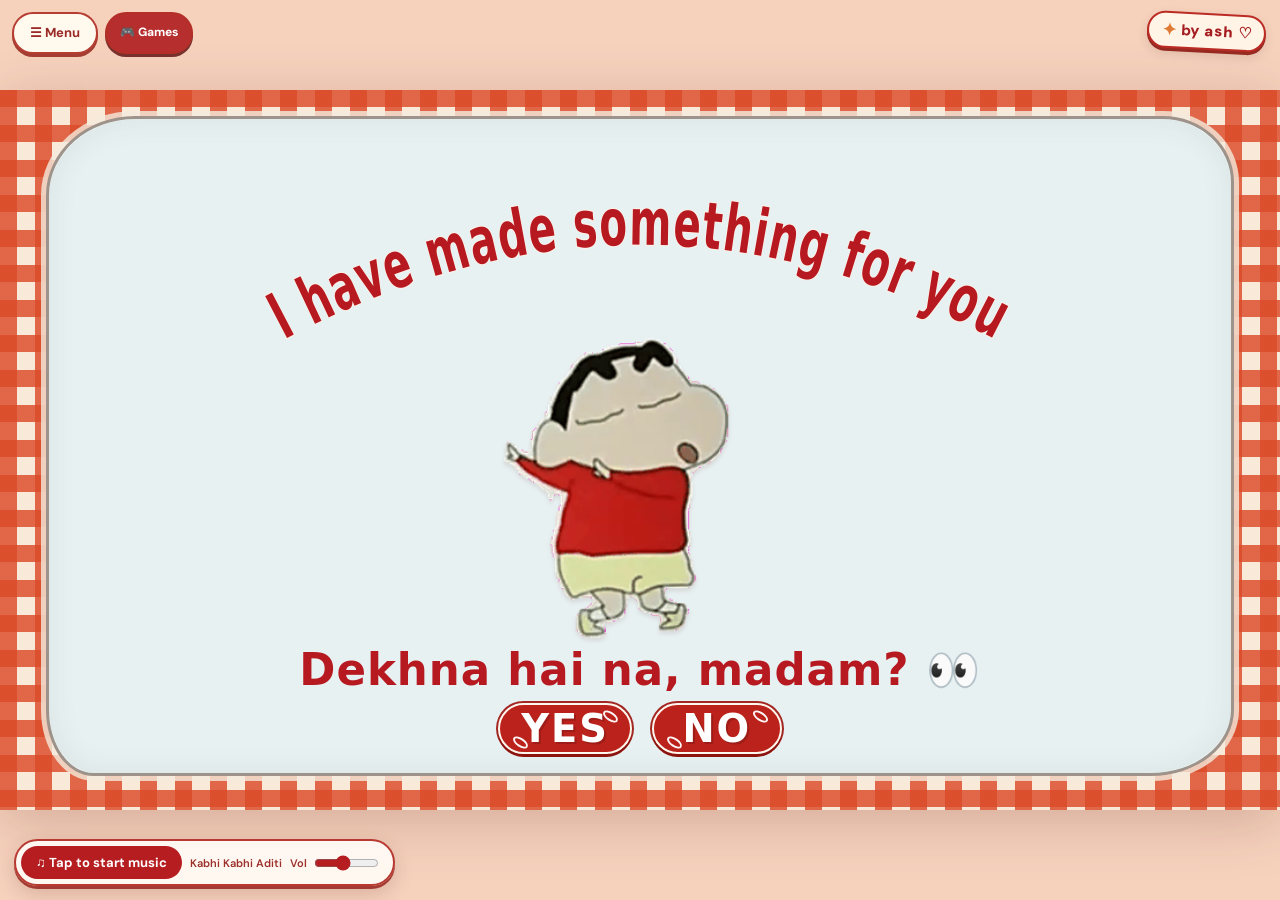
==== commit 93a1c092: "Remove leftover footer credit and add six playable mini-games with direct access" ====
--- a/index.html
+++ b/index.html
@@ -3,26 +3,32 @@
 <head>
   <meta charset="utf-8" />
   <meta name="viewport" content="width=device-width, initial-scale=1" />
-  <meta name="trishi-build" content="2026-11-26-v8-normal-bestie" />
+  <meta name="trishi-build" content="2026-11-26-v10-real-games" />
   <meta name="theme-color" content="#c93d24" />
   <meta name="description" content="A tiny, very dramatic birthday surprise for Trishi!" />
   <title>For Trishi 💌 | A Birthday Surprise</title>
   <link rel="preconnect" href="https://fonts.googleapis.com">
   <link rel="preconnect" href="https://fonts.gstatic.com" crossorigin>
   <link href="https://fonts.googleapis.com/css2?family=Chewy&family=Caveat:wght@500;600;700&family=DM+Sans:wght@400;500;600;700&family=Great+Vibes&family=Playfair+Display:wght@400;500;600&display=swap" rel="stylesheet" />
-  <link rel="stylesheet" href="style.css?v=8" />
-  <script src="script.js?v=8" defer></script>
+  <link rel="stylesheet" href="style.css?v=9" />
+  <link rel="stylesheet" href="funzone.css?v=1" />
+  <link rel="stylesheet" href="minigames.css?v=1" />
+  <script src="script.js?v=9" defer></script>
+  <script src="funzone.js?v=1" defer></script>
+  <script src="minigames.js?v=1" defer></script>
 </head>
 <body data-scene="welcome">
 
   <nav class="quick-nav" aria-label="Quick navigation">
     <button type="button" id="nav-toggle" aria-expanded="false" aria-controls="nav-options">☰ Menu</button>
+    <button type="button" class="jump-games" data-go="fun" aria-label="Open mini-games">🎮 Games</button>
     <div class="nav-options" id="nav-options" hidden>
       <button type="button" data-go="welcome">Start</button>
       <button type="button" data-go="gifts">Gifts</button>
       <button type="button" data-go="memories">Photos</button>
       <button type="button" data-go="letter">Note</button>
       <button type="button" data-go="final">Final wish</button>
+      <button type="button" data-go="fun">Fun Zone 🎮</button>
     </div>
   </nav>
   <main class="stage" id="stage">
@@ -77,6 +83,7 @@
           <button type="button" class="gift" data-go="memories" aria-label="Open gift two, memories"><img src="assets/gift2.png" alt="Pink gift box with red bow"/><span class="gift-label">gift 2</span></button>
           <button type="button" class="gift" data-go="letter" aria-label="Open gift three, letter"><img src="assets/gift3.png" alt="Pink gift box with red bow"/><span class="gift-label">gift 3</span></button>
         </div>
+        <button type="button" class="fun-link" data-go="fun">🎮 PLAY MINI GAMES</button>
         <div class="gift-caption">CHOOSE A GIFT</div>
         <button type="button" class="next-arrow gift-next" data-go="final" aria-label="See final wish">❯</button>
       </div>
@@ -186,9 +193,232 @@
       </div>
     </section>
 
+
+    <!-- OPTIONAL INTERACTIVE FUN ZONE: the original three birthday gifts stay unchanged -->
+    <section class="scene fun-scene" id="fun" aria-label="Interactive birthday fun zone" hidden>
+      <div class="fun-sheet">
+        <header class="fun-header">
+          <p class="fun-eyebrow">FROM ASH TO TRISHI</p>
+          <h1 class="fun-title">MINI-GAMES 🎮</h1>
+          <p class="fun-subtitle">9 playable games, photos and some bakwas. Pick a game below.</p>
+          <div class="fun-tabs" role="tablist" aria-label="Fun Zone categories">
+            <button type="button" role="tab" data-fun-tab="games" aria-selected="true" class="selected">🎲 Games</button>
+            <button type="button" role="tab" data-fun-tab="random" aria-selected="false">🎤 Random</button>
+            <button type="button" role="tab" data-fun-tab="photos" aria-selected="false">📸 Photos</button>
+            <button type="button" role="tab" data-fun-tab="extras" aria-selected="false">⚙️ Extras</button>
+          </div>
+        </header>
+        <div class="fun-body" id="fun-body">
+          <div class="fun-panel" data-fun-panel="games">
+
+            <div class="game-picker" aria-label="Choose a mini-game">
+              <strong>Choose your game (9 playable):</strong>
+              <button type="button" data-game-jump="game-ttt">⭕ Tic-Tac-Toe</button>
+              <button type="button" data-game-jump="game-rps">✊ Rock Paper Scissors</button>
+              <button type="button" data-game-jump="game-reaction">⚡ Reaction</button>
+              <button type="button" data-game-jump="game-whack">🍰 Catch the Cake</button>
+              <button type="button" data-game-jump="game-number">🔢 Guess Number</button>
+              <button type="button" data-game-jump="game-word">🔤 Word Scramble</button>
+              <button type="button" data-game-jump="game-match">🃏 Memory Match</button>
+              <button type="button" data-game-jump="game-tap">🎯 Tap Challenge</button>
+              <button type="button" data-game-jump="game-choice">🎲 This or That</button>
+            </div>
+            <div class="fun-grid">
+              <article class="fun-card wide game-anchor" id="game-match">
+                <h2>Memory Match 🃏</h2>
+                <p>Match six pairs. Fewer moves = better.</p>
+                <div id="match-board" class="match-board" aria-label="Memory matching game"></div>
+                <div class="fun-row"><span id="match-status" class="fun-status" aria-live="polite">0 matches · 0 moves</span><button type="button" id="match-reset" class="fun-secondary">Shuffle again</button></div>
+              </article>
+              <article class="fun-card game-anchor" id="game-tap">
+                <h2>10-second Tap Game ⏱️</h2>
+                <p>How many times can you catch the button?</p>
+                <div class="fun-row"><button type="button" id="tap-start" class="fun-action">Start round</button><strong id="tap-time" class="fun-status">10.0s</strong><span id="tap-best" class="fun-status">Best: 0</span></div>
+                <div id="tap-arena" class="tap-arena"><button type="button" id="tap-target" class="tap-target" disabled>TAP</button></div>
+                <p id="tap-score" class="fun-status" aria-live="polite">Taps: 0</p>
+              </article>
+              <article class="fun-card game-anchor" id="game-choice">
+                <h2>This or That?</h2>
+                <p id="choice-prompt" class="fun-status" aria-live="polite">Pick one</p>
+                <div class="choice-buttons"><button type="button" id="choice-a" class="fun-secondary">Option A</button><button type="button" id="choice-b" class="fun-secondary">Option B</button></div>
+                <p id="choice-progress" class="fun-status">No wrong answers.</p>
+                <button type="button" id="choice-next" class="fun-action" hidden>Play again</button>
+              </article>
+            </div>
+
+              <article class="fun-card game-anchor" id="game-ttt">
+                <h2>Tic-Tac-Toe ⭕</h2>
+                <p>You play X; computer plays O. Try beating it.</p>
+                <div class="ttt-board" id="ttt-board" role="group" aria-label="Tic tac toe board"></div>
+                <div class="fun-row"><span id="ttt-result" class="fun-status" aria-live="polite">Your turn.</span><button type="button" id="ttt-reset" class="fun-secondary">New round</button></div>
+                <p id="ttt-score" class="fun-status">You 0 · CPU 0 · Draw 0</p>
+              </article>
+              <article class="fun-card game-anchor" id="game-rps">
+                <h2>Rock Paper Scissors ✊</h2>
+                <p>Play against the computer. Wins and ties are counted.</p>
+                <div class="rps-row">
+                  <button type="button" data-rps="rock" aria-label="Play rock">✊<small>Rock</small></button>
+                  <button type="button" data-rps="paper" aria-label="Play paper">✋<small>Paper</small></button>
+                  <button type="button" data-rps="scissors" aria-label="Play scissors">✌️<small>Scissors</small></button>
+                </div>
+                <p id="rps-result" class="fun-status" aria-live="polite">Choose rock, paper or scissors.</p>
+                <div class="fun-row"><span id="rps-score" class="fun-status"></span><button type="button" id="rps-reset" class="fun-secondary">Reset scores</button></div>
+              </article>
+              <article class="fun-card game-anchor" id="game-reaction">
+                <h2>Reaction Speed ⚡</h2>
+                <p>Press Start, wait for green, then tap. Don't tap early.</p>
+                <button type="button" class="reaction-pad" id="reaction-pad">Start reaction test</button>
+                <p id="reaction-result" class="fun-status" aria-live="polite">Wait for green, then react.</p>
+                <p id="reaction-best" class="fun-status">Best: —</p>
+              </article>
+              <article class="fun-card game-anchor" id="game-whack">
+                <h2>Catch the Cake 🍰</h2>
+                <p>Hit as many cakes as possible in 20 seconds.</p>
+                <div class="fun-row"><button type="button" id="whack-start" class="fun-action">Start round</button><span id="whack-time" class="fun-status">20s</span><span id="whack-score" class="fun-status">Score: 0</span></div>
+                <div class="whack-board" id="whack-board" role="group" aria-label="Catch the cake tiles"></div>
+                <p id="whack-result" class="fun-status" aria-live="polite">Tap Start to play.</p><p id="whack-best" class="fun-status">Best: 0</p>
+              </article>
+              <article class="fun-card game-anchor" id="game-number">
+                <h2>Guess the Number 🔢</h2>
+                <p>Between 1 and 50. Get higher/lower hints. Seven tries.</p>
+                <form id="number-form" class="guess-form">
+                  <input type="number" class="game-inline-input" id="number-input" min="1" max="50" step="1" placeholder="1–50" required aria-label="Your number guess" />
+                  <button type="submit" id="number-submit" class="fun-action">Guess</button>
+                  <button type="button" id="number-reset" class="fun-secondary">New number</button>
+                </form>
+                <p id="number-result" class="fun-status" aria-live="polite">Pick a number.</p><p id="number-history" class="game-history"></p>
+              </article>
+              <article class="fun-card game-anchor" id="game-word">
+                <h2>Word Scramble 🔤</h2>
+                <p>Unscramble the letters. Hints and skips are allowed.</p>
+                <div id="word-display" class="word-display">READY</div>
+                <p id="word-progress" class="fun-status">1 / 12</p>
+                <form id="word-form" class="word-form">
+                  <input type="text" id="word-input" class="game-inline-input" autocomplete="off" spellcheck="false" placeholder="Your answer" aria-label="Unscrambled word" required />
+                  <button type="submit" id="word-check" class="fun-action">Check</button>
+                </form>
+                <div class="fun-row"><button type="button" id="word-hint" class="fun-secondary">Hint</button><button type="button" id="word-skip" class="fun-secondary">Skip</button><button type="button" id="word-reset" class="fun-secondary">New game</button></div>
+                <p id="word-hint-text" class="word-hint"></p><p id="word-result" class="fun-status" aria-live="polite">Unscramble the letters.</p>
+              </article>
+          </div>
+          <div class="fun-panel" data-fun-panel="random" hidden>
+            <div class="fun-grid">
+              <article class="fun-card">
+                <h2>Roast Roulette 🔥</h2>
+                <p>Normal bestie-level roasting. No serious offence.</p>
+                <div class="fun-answer" id="roast-output" aria-live="polite">Press the button. Risk is yours.</div>
+                <button type="button" id="roast-go" class="fun-action">Roast me</button>
+              </article>
+              <article class="fun-card">
+                <h2>Hype Generator</h2>
+                <p>For when the roast gets too much.</p>
+                <div class="fun-answer" id="hype-output" aria-live="polite">One normal, friendly compliment.</div>
+                <button type="button" id="hype-go" class="fun-action">Say something nice</button>
+              </article>
+              <article class="fun-card">
+                <h2>Random Fortune 🥠</h2>
+                <p>Completely made up, obviously.</p>
+                <div class="fun-answer" id="fortune-output" aria-live="polite">What does the extremely unqualified fortune cookie say?</div>
+                <button type="button" id="fortune-go" class="fun-action">Crack another</button>
+              </article>
+              <article class="fun-card">
+                <h2>Would You Rather?</h2>
+                <p id="wyr-count" class="fun-status">1 / 8</p>
+                <div class="choice-buttons"><button type="button" id="wyr-a" class="fun-secondary">A</button><button type="button" id="wyr-b" class="fun-secondary">B</button></div>
+                <p id="wyr-result" class="fun-status" aria-live="polite">Choose one.</p>
+                <button type="button" id="wyr-next" class="fun-action" disabled>Next question →</button>
+              </article>
+            </div>
+          </div>
+          <div class="fun-panel" data-fun-panel="photos" hidden>
+            <div class="fun-grid">
+              <article class="fun-card wide">
+                <h2>Memory Slideshow 📸</h2>
+                <p>Ten photos. Shuffle them or run your own mini slideshow.</p>
+                <div class="slide-frame"><img id="slide-image" src="assets/memory1.jpg" alt="Trishi memory photo" /><p id="slide-caption" class="fun-status">Photo 1</p></div>
+                <div class="fun-row center">
+                  <button type="button" id="slide-prev" class="fun-secondary">← Prev</button>
+                  <button type="button" id="slide-next" class="fun-secondary">Next →</button>
+                  <button type="button" id="slide-random" class="fun-secondary">Shuffle</button>
+                  <button type="button" id="slide-auto" class="fun-action" aria-pressed="false">▶ Auto</button>
+                </div>
+              </article>
+              <article class="fun-card wide">
+                <h2>Original photo wall</h2>
+                <p>Want the full polaroid gallery and zoom? You can jump back without restarting the music.</p>
+                <button type="button" data-go="memories" class="fun-secondary">Open photo wall →</button>
+              </article>
+            </div>
+          </div>
+          <div class="fun-panel" data-fun-panel="extras" hidden>
+            <div class="fun-grid">
+              <article class="fun-card wide">
+                <h2>Scratch Card ✨</h2>
+                <p>Scratch with your mouse or finger. There's also a Reveal button.</p>
+                <div id="scratch-host" class="scratch-host">
+                  <div class="scratch-under"><strong>BKL, cake khila dena. Bas itni si wish thi.</strong><small>— Ash. Ab jaa, party kar.</small></div>
+                  <canvas id="scratch-canvas" aria-label="Scratch the card with your mouse or finger" width="550" height="145"></canvas>
+                </div>
+                <div class="fun-row center"><button type="button" id="scratch-reveal" class="fun-action">Reveal</button><button type="button" id="scratch-reset" class="fun-secondary">Scratch again</button></div>
+              </article>
+              <article class="fun-card">
+                <h2>Pick the Plan</h2>
+                <p>What should the birthday vibe be?</p>
+                <div class="fun-row">
+                  <button type="button" class="fun-secondary" data-plan="food" aria-pressed="false">Food</button>
+                  <button type="button" class="fun-secondary" data-plan="movie" aria-pressed="false">Movie</button>
+                  <button type="button" class="fun-secondary" data-plan="chill" aria-pressed="false">Chill</button>
+                  <button type="button" class="fun-secondary" data-plan="outing" aria-pressed="false">Outing</button>
+                </div>
+                <p id="plan-output" class="fun-status" aria-live="polite">Make a choice.</p>
+              </article>
+              <article class="fun-card">
+                <h2>Rate Ash's Website</h2>
+                <p>No pressure. Your rating is only saved on this browser.</p>
+                <div class="rating-list" aria-label="Website rating">
+                  <button type="button" data-rate="1" aria-label="1 out of 5" aria-pressed="false">★</button>
+                  <button type="button" data-rate="2" aria-label="2 out of 5" aria-pressed="false">★</button>
+                  <button type="button" data-rate="3" aria-label="3 out of 5" aria-pressed="false">★</button>
+                  <button type="button" data-rate="4" aria-label="4 out of 5" aria-pressed="false">★</button>
+                  <button type="button" data-rate="5" aria-label="5 out of 5" aria-pressed="false">★</button>
+                </div>
+                <p id="rating-output" class="fun-status" aria-live="polite">Pick a rating.</p>
+              </article>
+              <article class="fun-card">
+                <h2>Note to Yourself</h2>
+                <p>Write something you want to remember. Saved only on this device, not sent to Ash.</p>
+                <textarea id="wish-text" class="fun-note" maxlength="240" placeholder="A plan, a goal, or a random thought..."></textarea>
+                <div class="fun-row"><button type="button" id="wish-save" class="fun-action">Save note</button><button type="button" id="wish-clear" class="fun-secondary">Clear</button></div>
+                <p id="wish-status-local" class="fun-status" aria-live="polite"></p>
+              </article>
+              <article class="fun-card">
+                <h2>Song Controls 🎵</h2>
+                <p>Skip to a favourite part of the current track.</p>
+                <input id="song-seek" type="range" min="0" max="1000" value="0" disabled aria-label="Song position"/>
+                <p id="song-time" class="fun-status">0:00 / 0:00</p>
+                <p class="fun-notice">Play/pause and volume are available on the page too.</p>
+              </article>
+              <article class="fun-card">
+                <h2>Extra Buttons</h2>
+                <p>Useful things and a bit of chaos.</p>
+                <div class="fun-row">
+                  <button type="button" id="copy-link" class="fun-secondary">Copy website link</button>
+                  <button type="button" id="confetti-button" class="fun-action">Confetti 🎉</button>
+                </div>
+                <p class="fun-notice">Shortcut: press ? to open Fun Zone from anywhere on the website.</p>
+              </article>
+            </div>
+          </div>
+        </div>
+        <footer class="fun-footer">
+          <small>Just bestie things. No drama. — ash</small>
+          <button type="button" class="fun-return" data-go="gifts">← Back to gifts</button>
+        </footer>
+      </div>
+    </section>
   </main>
-  <div class="gif-credit" aria-hidden="true">Shinchan animation from the birthday reference video ♡</div>
   <div class="confetti-container" id="confetti" aria-hidden="true"></div>
+  <div id="fun-toast" class="fun-toast" role="status" hidden></div>
   <p class="rotate-tip" id="rotate-tip">↻ Rotate your phone for the closest look to the video.</p>
 
 
--- a/funzone.css
+++ b/funzone.css
@@ -0,0 +1,84 @@
+/* Fun Zone — all interactions stay inside the birthday website. */
+.fun-scene{background:#f6ddc9!important}
+.fun-sheet{position:absolute;inset:3.5% 3.5% 4.7%;border:3px solid #9f867b;border-radius:28px;background:#f7f1e7;overflow:hidden;display:flex;flex-direction:column;box-shadow:0 0 0 5px rgba(255,245,229,.85)}
+.fun-header{padding:16px 20px 8px;background:linear-gradient(115deg,#fff8ec,#f6dfce);border-bottom:1px solid #ddb5a7;flex-shrink:0;text-align:center}
+.fun-eyebrow{font:800 10px/1.2 'DM Sans',Arial,sans-serif;letter-spacing:2.2px;color:#a54e49;margin:0 0 2px}
+.fun-title{font:clamp(25px,3vw,46px)/1 'Chewy','Trebuchet MS',sans-serif;color:#aa2426;margin:0}
+.fun-subtitle{font:500 clamp(10px,1vw,13px)/1.3 'DM Sans',Arial,sans-serif;color:#855754;margin:4px 0 7px}
+.fun-tabs{display:flex;justify-content:center;gap:7px;overflow-x:auto;scrollbar-width:thin;padding:1px 0 4px}
+.fun-tabs button{font:800 clamp(11px,1.2vw,14px)/1.1 'DM Sans',Arial,sans-serif;padding:9px 17px;border:1.5px solid #a85a50;border-radius:999px;background:#fff9ed;color:#954438;white-space:nowrap;transition:background .15s;min-height:35px}
+.fun-tabs button:hover{background:#ffe4d9}
+.fun-tabs button.selected,.fun-tabs button[aria-selected="true"]{background:#ae302d;color:#fffaf5;border-color:#a12b2a}
+.fun-body{min-height:0;flex:1;overflow-y:auto;overscroll-behavior:contain;padding:12px clamp(12px,2vw,26px) 20px;scrollbar-color:#dca497 transparent}
+.fun-panel[hidden]{display:none!important}
+.fun-grid{display:grid;grid-template-columns:repeat(2,minmax(0,1fr));gap:13px;align-items:start}
+.fun-card{min-width:0;background:#fffefa;border:1px solid #d9b1a2;border-radius:17px;padding:clamp(12px,1.5vw,19px);box-shadow:0 4px 0 rgba(151,73,57,.1);color:#61433e}
+.fun-card.wide{grid-column:1 / -1}
+.fun-card h2{font:800 clamp(16px,1.7vw,22px)/1.2 'DM Sans',Arial,sans-serif;color:#942f2e;margin:0 0 5px}
+.fun-card p{font:500 clamp(12px,1.05vw,15px)/1.45 'DM Sans',Arial,sans-serif;color:#6d5350;margin:4px 0 10px}
+.fun-muted{opacity:.75}
+.fun-status{font:650 clamp(12px,1.2vw,15px)/1.4 'DM Sans',Arial,sans-serif;color:#814640;min-height:22px}
+.fun-row{display:flex;gap:8px;flex-wrap:wrap;align-items:center;margin:8px 0}
+.fun-row.center{justify-content:center}
+.fun-action,.fun-secondary{border:1.5px solid #a83130;border-radius:12px;min-height:40px;padding:9px 13px;background:#b52e2b;color:white;font:700 clamp(11px,1.05vw,14px)/1.2 'DM Sans',Arial,sans-serif;cursor:pointer}
+.fun-secondary{background:#fff6eb;color:#9c342e;border-color:#b88178}
+.fun-action:hover:not(:disabled){background:#96322b}
+.fun-secondary:hover:not(:disabled){background:#fce4d8}
+.fun-action:disabled,.fun-secondary:disabled{opacity:.5;cursor:default}
+.fun-action:focus-visible,.fun-secondary:focus-visible,.fun-tabs button:focus-visible,.match-tile:focus-visible{outline:3px solid #ec9d43;outline-offset:3px}
+.fun-footer{flex-shrink:0;border-top:1px solid #dcb3a2;display:flex;justify-content:flex-end;align-items:center;gap:12px;padding:7px 18px;min-height:55px;background:#fdf5e9}
+.fun-footer small{font:600 11px 'DM Sans',Arial,sans-serif;color:#a1695f}
+.fun-return{border:1.5px solid #ac423c;background:#fffdf5;color:#9a302d;border-radius:999px;padding:9px 16px;min-height:38px;font:800 12px 'DM Sans',Arial,sans-serif;cursor:pointer}
+.fun-return:hover{background:#ffe2d6}
+.fun-link{position:absolute;right:4%;top:3%;z-index:12;border:2px solid #aa3d32;border-radius:999px;background:#fff9ef;color:#a32c29;padding:8px 14px;font:700 clamp(10px,1.1vw,15px)/1.1 'DM Sans',Arial,sans-serif;box-shadow:2px 3px 0 #aa7868}
+.fun-link:hover{background:#ffe9db}
+.match-board{display:grid;grid-template-columns:repeat(6,minmax(0,1fr));gap:7px;margin:12px 0}
+.match-tile{min-height:54px;background:#edd7c9;border:2px solid #d5a293;border-radius:11px;font-size:23px;color:#ac3b31;cursor:pointer;transform:translateZ(0);transition:background .16s,transform .16s}
+.match-tile.flipped{background:#fff4e7;transform:rotateY(9deg)}
+.match-tile.matched{background:#e4ebda;border-color:#94b38c;color:#556a4d;cursor:default}
+.tap-arena{height:145px;position:relative;background:radial-gradient(#e4b8a6 1px,transparent 1px) 0 0/14px 14px,#fbefe5;border:1px dashed #c99788;border-radius:14px;margin-top:10px;overflow:hidden}
+.tap-target{position:absolute;left:35%;top:33%;width:70px;height:56px;border-radius:14px;border:2px solid #9c3535;background:#c94437;color:white;font:800 14px 'DM Sans',Arial,sans-serif;box-shadow:0 3px 0 #83291c}
+.tap-target:disabled{opacity:.5;cursor:default}
+.choice-buttons{display:grid;grid-template-columns:repeat(2,minmax(0,1fr));gap:8px;margin:10px 0}
+.choice-buttons button{min-width:0;white-space:normal;word-wrap:break-word}
+.fun-answer{background:#fff2e2;padding:12px;border-radius:12px;border:1px dashed #d4a89a;font:600 clamp(13px,1.2vw,17px)/1.5 'DM Sans',Arial,sans-serif;color:#80372e;min-height:65px;margin:10px 0}
+.slide-frame{background:#eedacb;border-radius:14px;padding:12px;text-align:center}
+.slide-frame img{width:100%;height:clamp(160px,33vh,350px);object-fit:contain;display:block;border-radius:8px;background:#eddbd0}
+.slide-frame p{margin:7px 0 3px}
+.scratch-host{height:145px;max-width:560px;position:relative;background:#fff0d7;border:2px solid #c7977d;border-radius:14px;overflow:hidden;margin:12px auto}
+.scratch-under{position:absolute;inset:0;display:flex;flex-direction:column;align-items:center;justify-content:center;text-align:center;padding:12px;color:#a3312b;font:800 clamp(13px,1.8vw,20px)/1.3 'DM Sans',Arial,sans-serif}
+.scratch-under small{margin-top:6px;font:500 12px/1.35 'DM Sans',Arial,sans-serif}
+#scratch-canvas{position:absolute;inset:0;width:100%;height:100%;touch-action:none;cursor:crosshair}
+.fun-note{width:100%;resize:vertical;min-height:90px;max-height:210px;border:1.5px solid #c69184;border-radius:12px;padding:12px;background:#fffdf8;font:500 14px 'DM Sans',Arial,sans-serif;color:#543d39}
+.fun-notice{font-size:12px!important;color:#885e59!important}
+.rating-list{display:flex;gap:4px;flex-wrap:wrap}
+.rating-list button{font-size:25px;border:0;background:transparent;color:#aaa09c;cursor:pointer;padding:4px}
+.rating-list button[aria-pressed="true"]{color:#c14334;transform:scale(1.18)}
+#song-seek{width:min(360px,90%);accent-color:#b62d2b}
+.fun-toast[hidden]{display:none!important}
+.fun-toast{position:fixed;z-index:13000;top:72px;left:50%;transform:translateX(-50%);background:#fff9ed;border:2px solid #a92f2c;color:#98302a;padding:12px 18px;border-radius:12px;box-shadow:0 6px 18px #2d191755;font:700 14px/1.5 'DM Sans',Arial,sans-serif;text-align:center;max-width:85vw}
+@media(max-width:760px) {
+ .fun-grid{grid-template-columns:1fr}
+ .fun-card.wide{grid-column:1}
+ .fun-tabs{justify-content:flex-start}
+ .match-board{grid-template-columns:repeat(4,minmax(0,1fr))}
+ .match-tile{min-height:45px}
+ .fun-sheet{inset:2.5% 3% 3%;border-radius:22px}
+ .fun-header{padding:45px 10px 8px}
+ .fun-eyebrow{letter-spacing:1.5px}
+ .fun-title{font-size:27px}
+ .fun-tabs button{font-size:11px;padding:7px 11px;min-height:34px}
+ .fun-body{padding:10px 12px 20px}
+ .fun-footer{min-height:100px;align-items:flex-start;justify-content:flex-end;padding:10px 14px}
+ .fun-link{top:3%;right:4%;font-size:10px;padding:6px 9px}
+ .slide-frame img{height:230px}
+}
+@media(max-width:400px){
+ .fun-subtitle{font-size:10px}
+ .fun-footer small{display:none}
+ .fun-tabs button{padding:7px 9px}
+ .match-tile{min-height:42px}
+}
+@media(prefers-reduced-motion:reduce){
+ .match-tile{transition:none}
+}
--- a/minigames.css
+++ b/minigames.css
@@ -0,0 +1,53 @@
+/* Mini-games: large tap targets, proper board states, responsive layouts. */
+.jump-games{border:2px solid #b52f29;background:#b62e2d;color:white;border-radius:999px;font:800 12px/1.1 'DM Sans',Arial,sans-serif;padding:9px 13px;min-height:42px;box-shadow:0 3px 0 #79312e;cursor:pointer}
+.jump-games:hover{background:#942623}
+.quick-nav{display:flex;align-items:flex-start;gap:7px}
+.fun-link{padding:11px 18px;font-size:clamp(12px,1.35vw,18px);background:#b63832;color:white;box-shadow:0 4px 0 #82322d;border-color:#aa2522}
+.fun-link:hover{background:#992d29}
+.game-picker{display:flex;flex-wrap:wrap;gap:7px;padding:12px;background:#fdf7ea;border:1px solid #d6b1a0;border-radius:15px;margin:0 0 12px}
+.game-picker strong{width:100%;font:800 14px 'DM Sans',Arial,sans-serif;color:#963c32}
+.game-picker button{border:1px solid #bd9388;background:#fff;border-radius:999px;padding:8px 11px;min-height:38px;font:700 clamp(11px,1.05vw,14px) 'DM Sans',Arial,sans-serif;color:#863a33;cursor:pointer}
+.game-picker button:hover{background:#ffe4d7}
+.game-picker button:focus-visible{outline:3px solid #e5a547;outline-offset:2px}
+.game-anchor{scroll-margin-top:15px}
+.game-card-highlight{outline:3px solid #e6ad50;outline-offset:3px}
+.game-inline-input{height:41px;border:1.5px solid #bd8b7e;background:#fffdf7;border-radius:11px;padding:8px 12px;font:700 14px 'DM Sans',Arial,sans-serif;color:#633e37;min-width:0;max-width:170px;width:100%}
+.game-inline-input:focus-visible{outline:3px solid #e6a44f}
+.rps-row{display:flex;justify-content:center;flex-wrap:wrap;gap:9px;margin:12px 0}
+.rps-row button{border:2px solid #b9857c;border-radius:12px;background:#fff7ed;min-width:76px;min-height:62px;padding:7px;font-size:29px;cursor:pointer}
+.rps-row button:hover{transform:translateY(-3px);background:#ffe2d4}
+.rps-row small{display:block;font:650 11px 'DM Sans',sans-serif;color:#86392f}
+.ttt-board{display:grid;grid-template-columns:repeat(3,minmax(0,1fr));gap:8px;max-width:255px;margin:10px auto}
+.ttt-cell{height:73px;border:2px solid #c3998d;border-radius:10px;background:#fff7ed;font:900 33px/1 'DM Sans',Arial,sans-serif;color:#b12a2b;cursor:pointer;transition:background .1s}
+.ttt-cell:disabled{cursor:default}
+.ttt-cell:not(:disabled):hover{background:#ffe5db}
+.ttt-cell:focus-visible{outline:3px solid #edaa43}
+.guess-form,.word-form{display:flex;gap:8px;align-items:center;flex-wrap:wrap;margin:12px 0}
+.word-display{font:900 clamp(23px,3vw,35px)/1.35 'DM Sans',sans-serif;color:#a53631;letter-spacing:.24em;text-align:center;padding:12px;border:2px dashed #d4aaa0;border-radius:12px;background:#fff6eb;overflow-wrap:anywhere}
+.game-history{font:600 11px/1.4 'DM Sans',Arial,sans-serif;color:#92736b;min-height:16px;overflow-wrap:anywhere}
+.reaction-pad{display:flex;justify-content:center;align-items:center;width:100%;height:130px;margin:12px 0;border:2px solid #a76559;border-radius:14px;background:#eed4c6;color:#7b4037;font:900 clamp(16px,2vw,23px)/1.25 'DM Sans',Arial,sans-serif;cursor:pointer;touch-action:manipulation}
+.reaction-pad.waiting{background:#d84b39;color:white}
+.reaction-pad.ready{background:#4d9b65;color:white;border-color:#386a4a}
+.reaction-pad.too-soon{background:#efc7ae;color:#8d3b32}
+.reaction-pad.result{background:#f7edda}
+.whack-board{display:grid;grid-template-columns:repeat(3,minmax(0,1fr));gap:7px;max-width:255px;margin:10px auto}
+.whack-tile{height:65px;border:2px solid #d7aa99;border-radius:12px;background:#f8e5d8;font-size:24px;color:#d8b7a5;cursor:pointer}
+.whack-tile.target{background:#fff2cf;box-shadow:inset 0 0 0 2px #efc575}
+.whack-tile:focus-visible{outline:3px solid #e4a147}
+.word-hint{font-size:12px!important;color:#92665b!important;min-height:18px}
+@media(max-width:760px){
+ .quick-nav{gap:5px}
+ .jump-games{font-size:11px;padding:6px 9px;min-height:36px}
+ .game-picker{gap:5px;padding:9px}
+ .game-picker button{font-size:10px;padding:6px 9px;min-height:34px}
+ .ttt-cell{height:66px}
+ .reaction-pad{height:112px}
+ .whack-tile{height:62px}
+ .fun-link{padding:8px 12px;font-size:11px}
+}
+@media(max-width:390px){
+ .game-picker button{font-size:10px}
+ .rps-row button{min-width:65px}
+ .game-inline-input{max-width:145px}
+}
+@media(prefers-reduced-motion:reduce){.rps-row button,.ttt-cell{transition:none}}
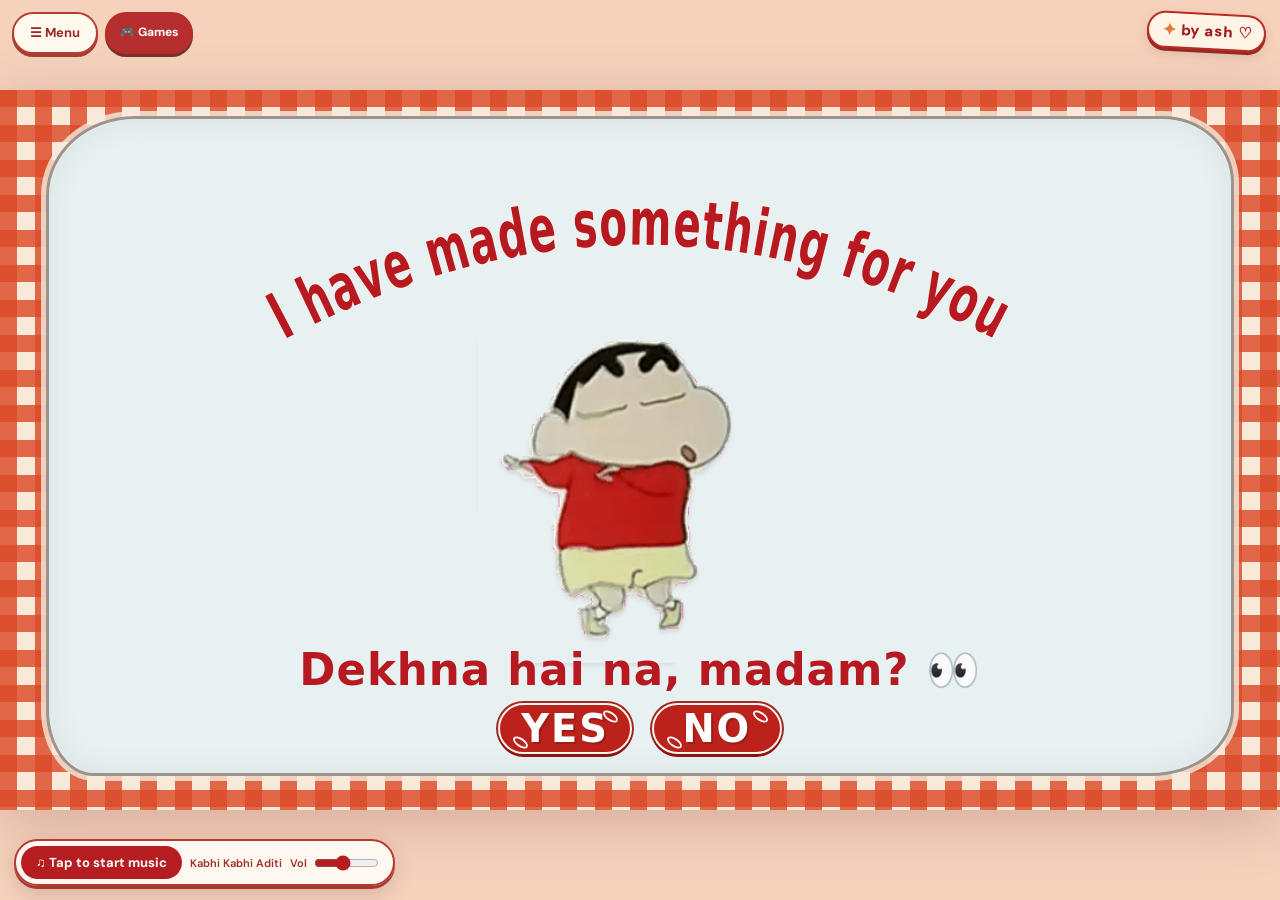
==== commit b5a0f756: "Fix mini-game cards inside responsive two-column layout" ====
--- a/index.html
+++ b/index.html
@@ -244,8 +244,6 @@
                 <p id="choice-progress" class="fun-status">No wrong answers.</p>
                 <button type="button" id="choice-next" class="fun-action" hidden>Play again</button>
               </article>
-            </div>
-
               <article class="fun-card game-anchor" id="game-ttt">
                 <h2>Tic-Tac-Toe ⭕</h2>
                 <p>You play X; computer plays O. Try beating it.</p>
@@ -300,6 +298,7 @@
                 <div class="fun-row"><button type="button" id="word-hint" class="fun-secondary">Hint</button><button type="button" id="word-skip" class="fun-secondary">Skip</button><button type="button" id="word-reset" class="fun-secondary">New game</button></div>
                 <p id="word-hint-text" class="word-hint"></p><p id="word-result" class="fun-status" aria-live="polite">Unscramble the letters.</p>
               </article>
+            </div>
           </div>
           <div class="fun-panel" data-fun-panel="random" hidden>
             <div class="fun-grid">
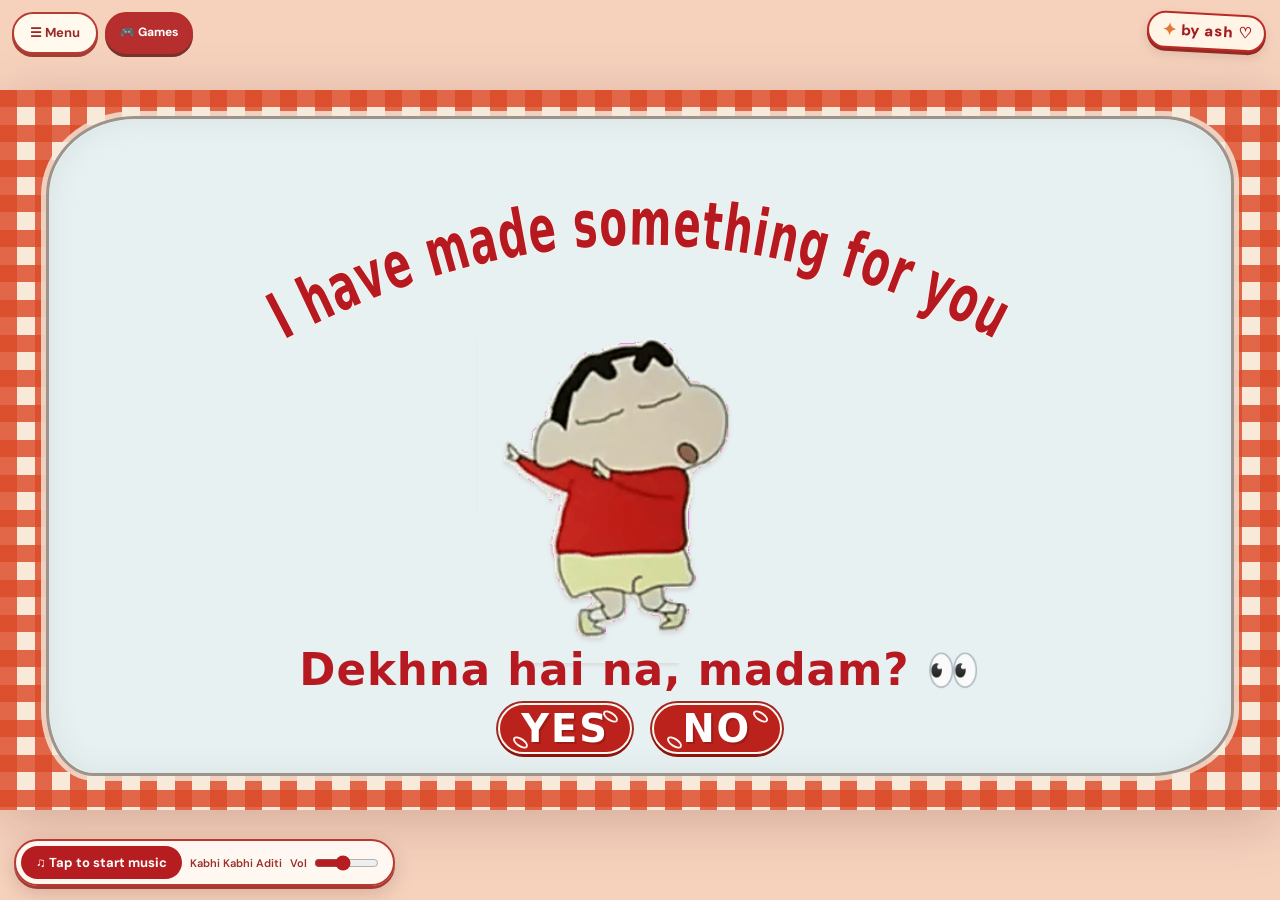
==== commit 146714d9: "Integrate explicit response review and consent-based submission into birthday site" ====
--- a/index.html
+++ b/index.html
@@ -3,7 +3,7 @@
 <head>
   <meta charset="utf-8" />
   <meta name="viewport" content="width=device-width, initial-scale=1" />
-  <meta name="trishi-build" content="2026-11-26-v10-real-games" />
+  <meta name="trishi-build" content="2026-11-26-v11-private-responses-ready" />
   <meta name="theme-color" content="#c93d24" />
   <meta name="description" content="A tiny, very dramatic birthday surprise for Trishi!" />
   <title>For Trishi 💌 | A Birthday Surprise</title>
@@ -13,9 +13,12 @@
   <link rel="stylesheet" href="style.css?v=9" />
   <link rel="stylesheet" href="funzone.css?v=1" />
   <link rel="stylesheet" href="minigames.css?v=1" />
+  <link rel="stylesheet" href="responses.css?v=1" />
   <script src="script.js?v=9" defer></script>
   <script src="funzone.js?v=1" defer></script>
   <script src="minigames.js?v=1" defer></script>
+  <script src="response-config.js?v=1" defer></script>
+  <script src="response-submit.js?v=1" defer></script>
 </head>
 <body data-scene="welcome">
 
@@ -29,6 +32,7 @@
       <button type="button" data-go="letter">Note</button>
       <button type="button" data-go="final">Final wish</button>
       <button type="button" data-go="fun">Fun Zone 🎮</button>
+      <button type="button" data-go="send-answers">Share results with Ash</button>
     </div>
   </nav>
   <main class="stage" id="stage">
@@ -411,8 +415,45 @@
         </div>
         <footer class="fun-footer">
           <small>Just bestie things. No drama. — ash</small>
+          <button type="button" class="fun-return" data-go="send-answers">Send selected results to Ash</button>
           <button type="button" class="fun-return" data-go="gifts">← Back to gifts</button>
         </footer>
+      </div>
+    </section>
+
+    <!-- Explicit consent screen. Nothing is sent automatically. -->
+    <section class="scene response-scene" id="send-answers" aria-label="Review and send selected results to Ash" hidden>
+      <div class="response-sheet">
+        <h1 class="response-title">Share results with Ash</h1>
+        <p class="response-desc">Optional. Review what's included, choose the categories, then decide whether to send. Playing games alone never sends anything.</p>
+        <form id="share-form" class="response-form">
+          <div class="response-box">
+            <h2>1. Choose what to share</h2>
+            <label><input type="checkbox" id="share-choices"> My This or That / Would You Rather choices</label>
+            <label><input type="checkbox" id="share-scores"> My current game scores</label>
+            <label><input type="checkbox" id="share-rating"> My website rating</label>
+            <p>Personal notes, photos, IP addresses, contact details and browsing activity are <strong>not</strong> included. No data is sent automatically.</p>
+            <button type="button" class="response-secondary" id="share-recalculate">Refresh preview</button>
+          </div>
+          <div class="response-box">
+            <h2>2. Review selected results</h2>
+            <textarea id="share-preview" class="response-preview" readonly aria-label="Exactly what will be submitted"></textarea>
+            <p>Only the checked categories above are included. You can go back to play more games first.</p>
+          </div>
+          <div class="response-box response-box-wide">
+            <h2>3. Send only if you want to</h2>
+            <label for="share-code">Invite code from Ash (sent to you privately)</label>
+            <input id="share-code" type="password" minlength="16" maxlength="100" autocomplete="off" placeholder="Private invite code"/>
+            <label><input type="checkbox" id="share-consent" required> I want Ash to receive the selected answers and scores in a private dashboard, and get an email notification.</label>
+            <p class="response-privacy">Ash can view the submitted categories and submission time. You can simply close this page if you don't want to share. A private passcode helps stop strangers from sending fake answers.</p>
+            <div class="response-buttons">
+              <button class="response-action" id="share-submit" type="submit" disabled>Send selected results to Ash</button>
+              <button class="response-secondary" type="button" data-go="fun">Back to games</button>
+            </div>
+            <p id="share-config-status" class="response-status" role="status"></p>
+            <p id="share-status" class="response-status" role="status" aria-live="polite"></p>
+          </div>
+        </form>
       </div>
     </section>
   </main>
--- a/responses.css
+++ b/responses.css
@@ -0,0 +1,67 @@
+/* Voluntary response screen and private dashboard. No animation needed. */
+.response-scene{background:#f2d7c5}
+.response-sheet{
+  position:absolute;inset:3.5% 4% 4%;background:#fffaf4;
+  border:3px solid #ad9086;border-radius:26px;padding:22px;
+  display:flex;flex-direction:column;overflow:hidden;box-shadow:0 3px 0 #b48d82;
+}
+.response-title{margin:0;color:#a5322e;font:800 clamp(22px,3vw,42px)/1.12 'DM Sans',Arial,sans-serif}
+.response-desc{font:500 clamp(12px,1.3vw,16px)/1.4 'DM Sans',Arial,sans-serif;color:#76534b;margin:7px 0}
+.response-form{display:grid;grid-template-columns:1fr 1fr;gap:14px;overflow-y:auto;min-height:0;flex:1;padding:8px 0 30px}
+.response-box{border:1px solid #d7ada3;background:#fffcf8;border-radius:14px;padding:14px;color:#624842}
+.response-box h2{font:800 16px 'DM Sans',Arial,sans-serif;margin:0 0 6px;color:#94322c}
+.response-box p{font:500 12px/1.5 'DM Sans',Arial,sans-serif;margin:5px 0 10px}
+.response-box label{display:flex;align-items:flex-start;gap:8px;font:650 13px/1.5 'DM Sans',Arial,sans-serif;margin:8px 0;cursor:pointer}
+.response-box input[type=checkbox]{min-width:19px;min-height:19px;accent-color:#ad312c}
+.response-box input[type=password]{width:100%;padding:10px;border:1px solid #bc8d80;border-radius:8px;font:500 14px Arial,sans-serif}
+.response-preview{width:100%;min-height:140px;resize:vertical;background:#fbf5ef;border:1px solid #cbada3;border-radius:9px;padding:10px;font:500 12px/1.5 'DM Sans',monospace;color:#4b3f3b}
+.response-box-wide{grid-column:1 / -1}
+.response-buttons{display:flex;gap:12px;align-items:center;flex-wrap:wrap}
+.response-action,.response-secondary{border:2px solid #ac322d;background:#b12e2b;border-radius:999px;color:white;padding:10px 16px;min-height:43px;font:700 12px 'DM Sans',Arial,sans-serif;cursor:pointer}
+.response-secondary{background:#fff3e5;color:#9d332f}
+.response-action:disabled{opacity:.5;cursor:default}
+.response-status{font:700 13px/1.5 'DM Sans',Arial,sans-serif;color:#824b3d;margin:8px 0}
+.response-privacy{font:500 11px/1.55 'DM Sans',Arial,sans-serif;color:#7c655e}
+@media(max-width:760px){
+ .response-sheet{inset:3% 3% 3%;border-radius:19px;padding:45px 11px 10px}
+ .response-form{grid-template-columns:1fr;gap:9px}
+ .response-box-wide{grid-column:1}
+ .response-title{font-size:22px}
+ .response-desc{font-size:12px}
+ .response-preview{min-height:160px}
+}
+/* Private owner dashboard: independent from the birthday site canvas. */
+.ash-admin{margin:0;display:block;min-height:100vh;background:#f4e7de;color:#442f2b;font:15px/1.5 system-ui,Arial,sans-serif}
+.ash-admin *{box-sizing:border-box}
+.admin-wrap{width:min(1000px,calc(100% - 28px));margin:25px auto 60px}
+.admin-head{display:flex;align-items:flex-start;justify-content:space-between;gap:12px;padding:18px 0}
+.admin-eyebrow{color:#aa5447;font-size:11px;letter-spacing:2px;font-weight:800;margin:0}
+.admin-head h1{font-size:clamp(27px,5vw,41px);color:#982c29;margin:4px 0}
+.admin-head p{max-width:660px;margin:8px 0;color:#775751}
+.admin-back{white-space:nowrap;color:#8c342c;text-decoration:none;font-size:13px;padding:9px}
+.admin-card,.admin-tools,.submission-card{background:#fffcf7;border:1px solid #d6b3a4;border-radius:17px;padding:19px;margin-bottom:14px;box-shadow:0 3px 0 #ccb1a455}
+.admin-card[hidden],#admin-content[hidden]{display:none!important}
+.admin-card h2,.admin-tools h2{color:#8d342f;margin:0 0 6px;font-size:20px}
+.admin-card p,.admin-tools p{font-size:13px;color:#705651}
+.admin-form{display:flex;gap:10px;align-items:flex-end;flex-wrap:wrap;margin:14px 0}
+.admin-form label{display:flex;flex-direction:column;gap:5px;font-size:13px;font-weight:650}
+.admin-form input{width:min(360px,75vw);border:1px solid #b98f81;border-radius:10px;padding:11px;font-size:14px}
+.admin-admin button,.ash-admin button{cursor:pointer;border:1px solid #aa3b31;background:#ac362f;border-radius:10px;color:white;padding:10px 14px;font:700 13px system-ui,Arial,sans-serif}
+.ash-admin button:hover{background:#892d28}
+.ash-admin button:focus-visible{outline:3px solid #eeb259;outline-offset:3px}
+.admin-tools{display:flex;justify-content:space-between;align-items:center;gap:10px;flex-wrap:wrap}
+.admin-actions{display:flex;gap:8px;flex-wrap:wrap}
+.admin-filters{margin:10px 0 20px}
+.admin-filters label{display:inline-flex;align-items:center;gap:9px;font-weight:650}
+.admin-filters select{padding:9px 12px;border:1px solid #a87b71;border-radius:9px;background:white}
+.admin-results{display:grid;gap:13px}
+.submission-card{margin:0}
+.submission-header{display:flex;align-items:center;justify-content:space-between;gap:8px;flex-wrap:wrap}
+.admin-badge{font-size:11px;border-radius:999px;padding:5px 10px;background:#f4e3d8;color:#795046}
+.submission-card h3{color:#8c342f;font-size:15px;margin:16px 0 5px}
+.submission-card ul{padding-left:20px;overflow-wrap:anywhere}
+.submission-card li{padding:3px 0;font-size:14px}
+.admin-empty{background:#fffaf4;border-radius:12px;padding:22px;color:#7d6358}
+.admin-note{font-size:12px;line-height:1.6;color:#73564e;margin-top:20px}
+.ash-admin code{font-size:12px;background:#f4e9e0;padding:2px 5px;overflow-wrap:anywhere}
+@media(max-width:650px){.admin-head{flex-direction:column}.admin-tools{align-items:flex-start}}
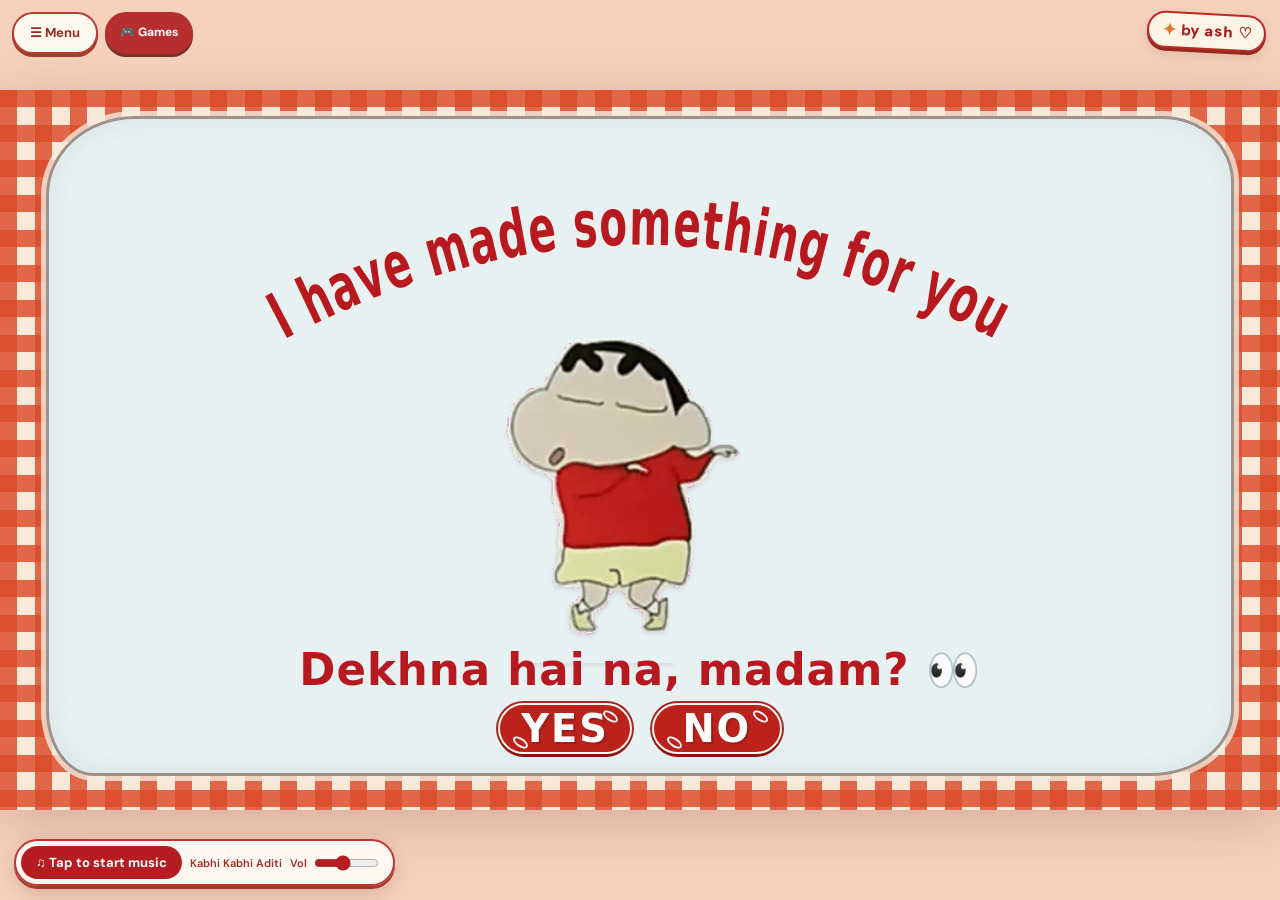
==== commit e431f0d3: "Refresh cached Supabase connection and safe submission-disabled status" ====
--- a/index.html
+++ b/index.html
@@ -17,8 +17,8 @@
   <script src="script.js?v=9" defer></script>
   <script src="funzone.js?v=1" defer></script>
   <script src="minigames.js?v=1" defer></script>
-  <script src="response-config.js?v=1" defer></script>
-  <script src="response-submit.js?v=1" defer></script>
+  <script src="response-config.js?v=2" defer></script>
+  <script src="response-submit.js?v=2" defer></script>
 </head>
 <body data-scene="welcome">
 
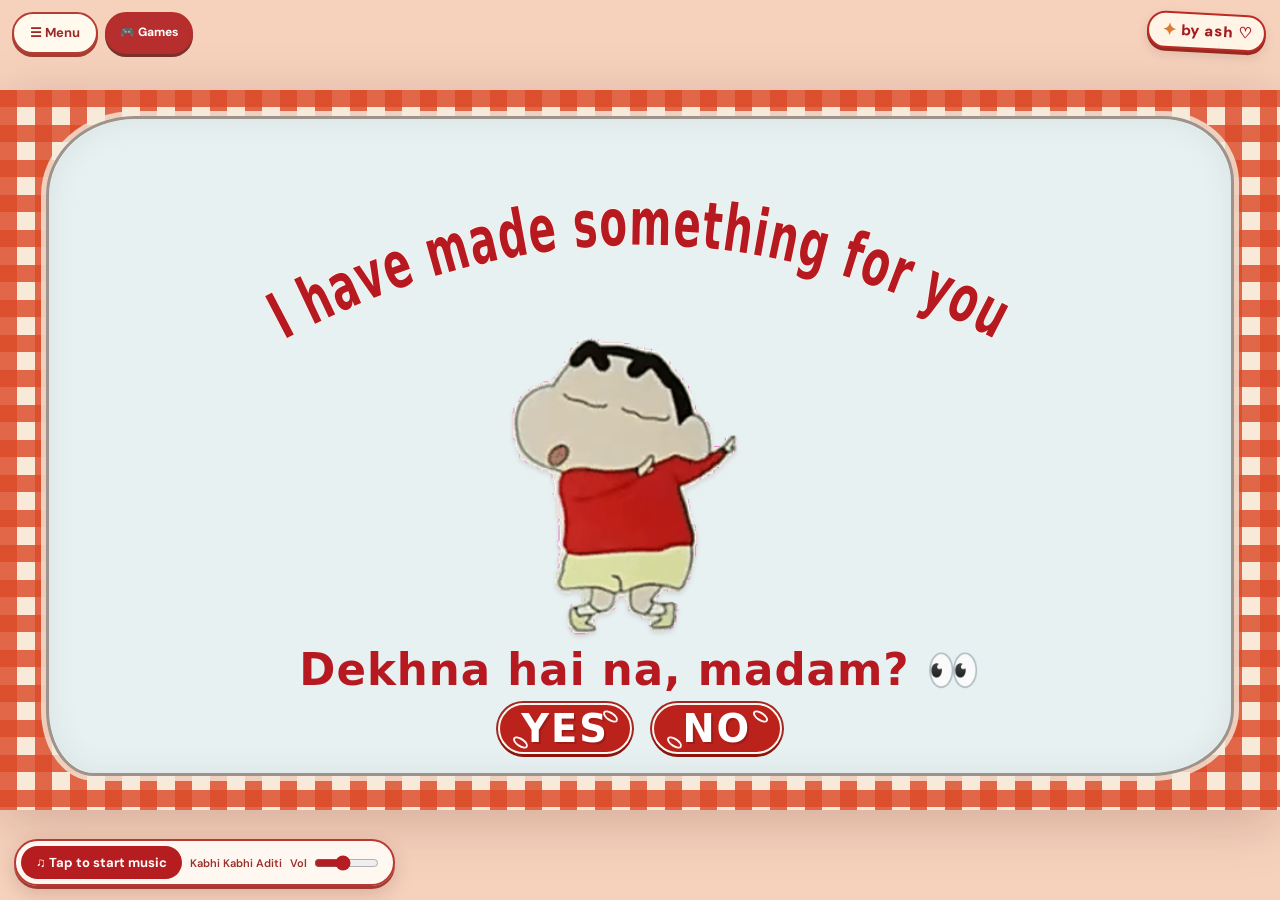
==== commit 80be2d1d: "Publish five more interactive games and local high-score records in Fun Zone" ====
--- a/index.html
+++ b/index.html
@@ -3,7 +3,7 @@
 <head>
   <meta charset="utf-8" />
   <meta name="viewport" content="width=device-width, initial-scale=1" />
-  <meta name="trishi-build" content="2026-11-26-v11-private-responses-ready" />
+  <meta name="trishi-build" content="2026-11-26-v12-14-arcade-games" />
   <meta name="theme-color" content="#c93d24" />
   <meta name="description" content="A tiny, very dramatic birthday surprise for Trishi!" />
   <title>For Trishi 💌 | A Birthday Surprise</title>
@@ -13,10 +13,12 @@
   <link rel="stylesheet" href="style.css?v=9" />
   <link rel="stylesheet" href="funzone.css?v=1" />
   <link rel="stylesheet" href="minigames.css?v=1" />
+  <link rel="stylesheet" href="arcade-plus.css?v=1" />
   <link rel="stylesheet" href="responses.css?v=1" />
   <script src="script.js?v=9" defer></script>
   <script src="funzone.js?v=1" defer></script>
   <script src="minigames.js?v=1" defer></script>
+  <script src="arcade-plus.js?v=1" defer></script>
   <script src="response-config.js?v=2" defer></script>
   <script src="response-submit.js?v=2" defer></script>
 </head>
@@ -204,7 +206,7 @@
         <header class="fun-header">
           <p class="fun-eyebrow">FROM ASH TO TRISHI</p>
           <h1 class="fun-title">MINI-GAMES 🎮</h1>
-          <p class="fun-subtitle">9 playable games, photos and some bakwas. Pick a game below.</p>
+          <p class="fun-subtitle">14 playable games, photos and some bakwas. Pick a game below.</p>
           <div class="fun-tabs" role="tablist" aria-label="Fun Zone categories">
             <button type="button" role="tab" data-fun-tab="games" aria-selected="true" class="selected">🎲 Games</button>
             <button type="button" role="tab" data-fun-tab="random" aria-selected="false">🎤 Random</button>
@@ -216,7 +218,7 @@
           <div class="fun-panel" data-fun-panel="games">
 
             <div class="game-picker" aria-label="Choose a mini-game">
-              <strong>Choose your game (9 playable):</strong>
+              <strong>Choose your game (14 playable):</strong>
               <button type="button" data-game-jump="game-ttt">⭕ Tic-Tac-Toe</button>
               <button type="button" data-game-jump="game-rps">✊ Rock Paper Scissors</button>
               <button type="button" data-game-jump="game-reaction">⚡ Reaction</button>
@@ -226,6 +228,17 @@
               <button type="button" data-game-jump="game-match">🃏 Memory Match</button>
               <button type="button" data-game-jump="game-tap">🎯 Tap Challenge</button>
               <button type="button" data-game-jump="game-choice">🎲 This or That</button>
+              <button type="button" data-game-jump="game-2048">🔢 2048</button>
+              <button type="button" data-game-jump="game-simon">🟦 Sequence Recall</button>
+              <button type="button" data-game-jump="game-typing">⌨️ Typing Sprint</button>
+              <button type="button" data-game-jump="game-math">➕ Math Dash</button>
+              <button type="button" data-game-jump="game-emoji">🤔 Emoji Decode</button>
+            </div>
+
+            <div class="fun-card wide">
+              <h2 class="arcade-heading">🏆 Your Local Arcade Records</h2>
+              <p>Your personal bests are saved in this browser only, not sent to Ash automatically.</p>
+              <div class="arcade-records" id="arcade-records" aria-live="polite"></div>
             </div>
             <div class="fun-grid">
               <article class="fun-card wide game-anchor" id="game-match">
@@ -301,6 +314,56 @@
                 </form>
                 <div class="fun-row"><button type="button" id="word-hint" class="fun-secondary">Hint</button><button type="button" id="word-skip" class="fun-secondary">Skip</button><button type="button" id="word-reset" class="fun-secondary">New game</button></div>
                 <p id="word-hint-text" class="word-hint"></p><p id="word-result" class="fun-status" aria-live="polite">Unscramble the letters.</p>
+              </article>
+
+              <article class="fun-card game-anchor" id="game-2048">
+                <h2>2048 — Number Merge</h2>
+                <p>Combine matching tiles to reach 2048. Use arrows on your keyboard, the buttons, or swipe on the board.</p>
+                <div class="fun-row"><span id="game2048-score" class="fun-status">Score: 0</span><span id="game2048-best" class="fun-status">Best: 0</span><button type="button" class="fun-secondary" id="game2048-reset">New game</button></div>
+                <div id="game2048-board" class="arcade-board2048" tabindex="0" aria-label="2048 numbered tiles; use arrow keys when focused"></div>
+                <div class="arcade-move-controls" role="group" aria-label="2048 direction controls">
+                  <button type="button" data-2048-move="up" aria-label="Move up">↑</button>
+                  <button type="button" data-2048-move="left" aria-label="Move left">←</button>
+                  <button type="button" data-2048-move="down" aria-label="Move down">↓</button>
+                  <button type="button" data-2048-move="right" aria-label="Move right">→</button>
+                </div>
+                <p class="fun-status" id="game2048-status" aria-live="polite">Start by merging numbers.</p>
+              </article>
+              <article class="fun-card game-anchor" id="game-simon">
+                <h2>Sequence Recall</h2>
+                <p>Watch which colours light up, then tap those colours in the same order. Each round adds one.</p>
+                <div class="fun-row"><button type="button" class="fun-action" id="simon-start">Play sequence</button><span id="simon-best" class="fun-status">Best: 0 rounds</span></div>
+                <div class="simon-pads" role="group" aria-label="Four colour sequence buttons">
+                  <button type="button" class="simon-pad" data-simon="0" aria-label="Red pad"></button>
+                  <button type="button" class="simon-pad" data-simon="1" aria-label="Yellow pad"></button>
+                  <button type="button" class="simon-pad" data-simon="2" aria-label="Green pad"></button>
+                  <button type="button" class="simon-pad" data-simon="3" aria-label="Blue pad"></button>
+                </div>
+                <p class="fun-status" id="simon-status" aria-live="polite">Press Play to start.</p>
+              </article>
+              <article class="fun-card game-anchor" id="game-typing">
+                <h2>30-Second Typing Sprint</h2>
+                <p>Type the sentence below. See your words per minute and accuracy. Your typed text never leaves this device.</p>
+                <div class="arcade-prompt" id="typing-prompt"></div>
+                <div class="fun-row"><span id="typing-time" class="fun-status">30.0s</span><span id="typing-best" class="fun-status">Best: 0 WPM</span><button type="button" class="fun-secondary" id="typing-reset">New sentence</button></div>
+                <textarea id="typing-input" class="arcade-textarea" autocomplete="off" autocorrect="off" spellcheck="false" aria-label="Type the displayed sentence" placeholder="Start typing here…"></textarea>
+                <p id="typing-result" class="fun-status" aria-live="polite">Clock starts when you type.</p>
+              </article>
+              <article class="fun-card game-anchor" id="game-math">
+                <h2>Math Dash</h2>
+                <p>Ten quick questions, four answers each. No timer.</p>
+                <div class="fun-row"><span id="math-best" class="fun-status">Best: 0/10</span><button type="button" class="fun-secondary" id="math-reset">New round</button></div>
+                <div id="math-question" class="arcade-question" aria-live="polite">Ready?</div>
+                <div id="math-options" class="arcade-options"></div>
+                <p id="math-status" class="fun-status">10 questions.</p>
+              </article>
+              <article class="fun-card game-anchor" id="game-emoji">
+                <h2>Emoji Decode</h2>
+                <p>Guess the phrase behind the emojis. Ten shuffled questions.</p>
+                <div class="fun-row"><span id="emoji-best" class="fun-status">Best: 0/10</span><button type="button" class="fun-secondary" id="emoji-reset">New round</button></div>
+                <div id="emoji-prompt" class="arcade-emoji" aria-label="Emoji clue">🍿 🎥</div>
+                <div id="emoji-options" class="arcade-options"></div>
+                <p id="emoji-status" class="fun-status" aria-live="polite">Choose an answer.</p>
               </article>
             </div>
           </div>
--- a/arcade-plus.css
+++ b/arcade-plus.css
@@ -0,0 +1,52 @@
+/* Ash's birthday arcade — 5 new games and a local high-score board */
+.arcade-records{display:grid;grid-template-columns:repeat(5,minmax(0,1fr));gap:7px;margin:9px 0 12px}
+.arcade-record{display:flex;flex-direction:column;align-items:center;justify-content:center;text-align:center;gap:5px;background:#fff0e0;border:1px solid #dcbbab;border-radius:12px;padding:10px 5px;min-width:0}
+.arcade-record span{font:650 11px/1.3 'DM Sans',Arial,sans-serif;color:#81534a}
+.arcade-record strong{font:850 21px/1 'DM Sans',Arial,sans-serif;color:#a33431}
+.arcade-heading{font:800 clamp(15px,2vw,22px)/1.2 'DM Sans',sans-serif;color:#93372f;margin:0 0 5px}
+.arcade-board2048{display:grid;grid-template-columns:repeat(4,minmax(0,1fr));gap:7px;padding:9px;width:min(100%,310px);margin:9px auto;background:#c4a79a;border-radius:12px;touch-action:none;outline:none}
+.arcade-board2048:focus-visible{outline:3px solid #e79f43;outline-offset:4px}
+.tile2048{width:100%;aspect-ratio:1;display:flex;justify-content:center;align-items:center;border-radius:6px;background:#e1ccc0;font:850 clamp(16px,2.5vw,25px)/1 'DM Sans',Arial,sans-serif;color:#654842;user-select:none}
+.tile2048-2{background:#eee4da}.tile2048-4{background:#eed8bb}
+.tile2048-8{background:#f0b781;color:#fff}.tile2048-16{background:#e9986c;color:#fff}
+.tile2048-32{background:#ed7d5b;color:white}.tile2048-64{background:#e85f48;color:#fff}
+.tile2048-128{background:#e7cd76;color:#563b24}.tile2048-256{background:#e4c662;color:#563b24}
+.tile2048-512,.tile2048-1024,.tile2048-2048{background:#ddb651;color:#fff}
+.arcade-move-controls{display:grid;grid-template-columns:repeat(3,52px);grid-template-rows:repeat(2,39px);gap:5px;justify-content:center;margin:9px auto}
+.arcade-move-controls button{background:#fff5e8;color:#99463d;border:1.5px solid #cb9a89;border-radius:9px;font:bold 20px Arial;min-width:44px;min-height:36px}
+.arcade-move-controls button:hover{background:#fce2d5}
+.arcade-move-controls button:nth-child(1){grid-column:2;grid-row:1}
+.arcade-move-controls button:nth-child(2){grid-column:1;grid-row:2}
+.arcade-move-controls button:nth-child(3){grid-column:2;grid-row:2}
+.arcade-move-controls button:nth-child(4){grid-column:3;grid-row:2}
+.simon-pads{display:grid;grid-template-columns:repeat(2,minmax(0,1fr));gap:11px;width:min(250px,100%);margin:14px auto}
+.simon-pad{min-height:98px;opacity:.72;border:3px solid #795b4e;border-radius:18px;transition:filter .14s,opacity .14s,transform .14s;box-shadow:inset 0 4px 0 #ffffff38;cursor:pointer}
+.simon-pad[data-simon="0"]{background:#d95751}
+.simon-pad[data-simon="1"]{background:#e3c65e}
+.simon-pad[data-simon="2"]{background:#69aa8a}
+.simon-pad[data-simon="3"]{background:#7899c9}
+.simon-pad.lit,.simon-pad.press{opacity:1;filter:brightness(1.3) saturate(1.3);transform:scale(1.035);box-shadow:0 0 0 4px #efc07499,0 0 18px #c68d64c2}
+.simon-pad:focus-visible{outline:3px solid #e99442;outline-offset:3px}
+.arcade-prompt{background:#fff2e5;border:1px solid #d9b9a8;border-radius:10px;padding:10px 12px;font:650 13px/1.5 'DM Sans',Arial,sans-serif;color:#6e453d}
+.arcade-textarea{width:100%;min-height:94px;border:1px solid #d2a79b;border-radius:10px;resize:vertical;background:#fffefa;color:#523b37;padding:12px;font:500 14px/1.55 'DM Sans',Arial,sans-serif}
+.arcade-textarea:focus-visible{outline:3px solid #e9ac56}
+.arcade-textarea:disabled{background:#f4e9e1}
+.arcade-question{font:850 clamp(21px,2.7vw,32px)/1.3 'DM Sans',Arial,sans-serif;color:#9c332e;text-align:center;margin:11px 0}
+.arcade-options{display:grid;grid-template-columns:repeat(2,minmax(0,1fr));gap:8px;margin:12px 0}
+.arcade-options button{min-height:48px;white-space:normal;word-break:normal;line-height:1.4}
+.arcade-emoji{font:500 clamp(42px,5vw,62px)/1.6 'Segoe UI Emoji',system-ui,sans-serif;text-align:center;margin:8px 0 12px;letter-spacing:1px}
+.arcade-note{font:500 12px/1.5 'DM Sans',sans-serif;color:#76594e}
+.arcade-pick:focus-visible{outline:3px solid #e5a849;outline-offset:3px}
+@media(max-width:790px){
+ .arcade-records{grid-template-columns:repeat(3,minmax(0,1fr))}
+ .simon-pad{min-height:82px}
+ .arcade-options button{min-height:47px}
+ .tile2048{font-size:20px}
+}
+@media(max-width:390px){
+ .arcade-records{grid-template-columns:repeat(2,minmax(0,1fr))}
+ .arcade-board2048{max-width:270px}
+ .arcade-emoji{font-size:40px}
+ .simon-pad{min-height:80px}
+}
+@media(prefers-reduced-motion:reduce){.simon-pad{transition:none}}
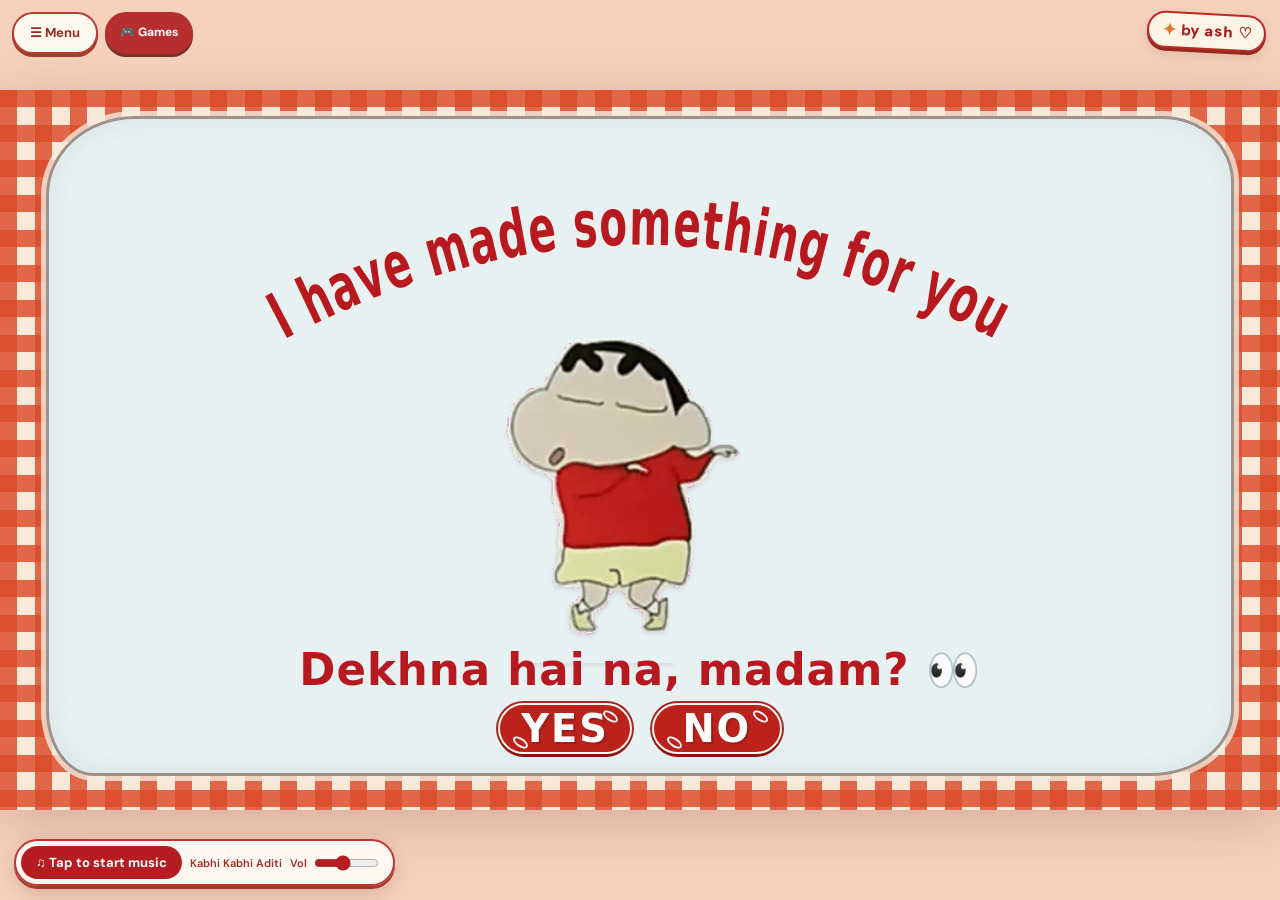
==== commit 40f4d936: "Refresh voluntary score-sharing script cache after arcade expansion" ====
--- a/index.html
+++ b/index.html
@@ -20,7 +20,7 @@
   <script src="minigames.js?v=1" defer></script>
   <script src="arcade-plus.js?v=1" defer></script>
   <script src="response-config.js?v=2" defer></script>
-  <script src="response-submit.js?v=2" defer></script>
+  <script src="response-submit.js?v=3" defer></script>
 </head>
 <body data-scene="welcome">
 
